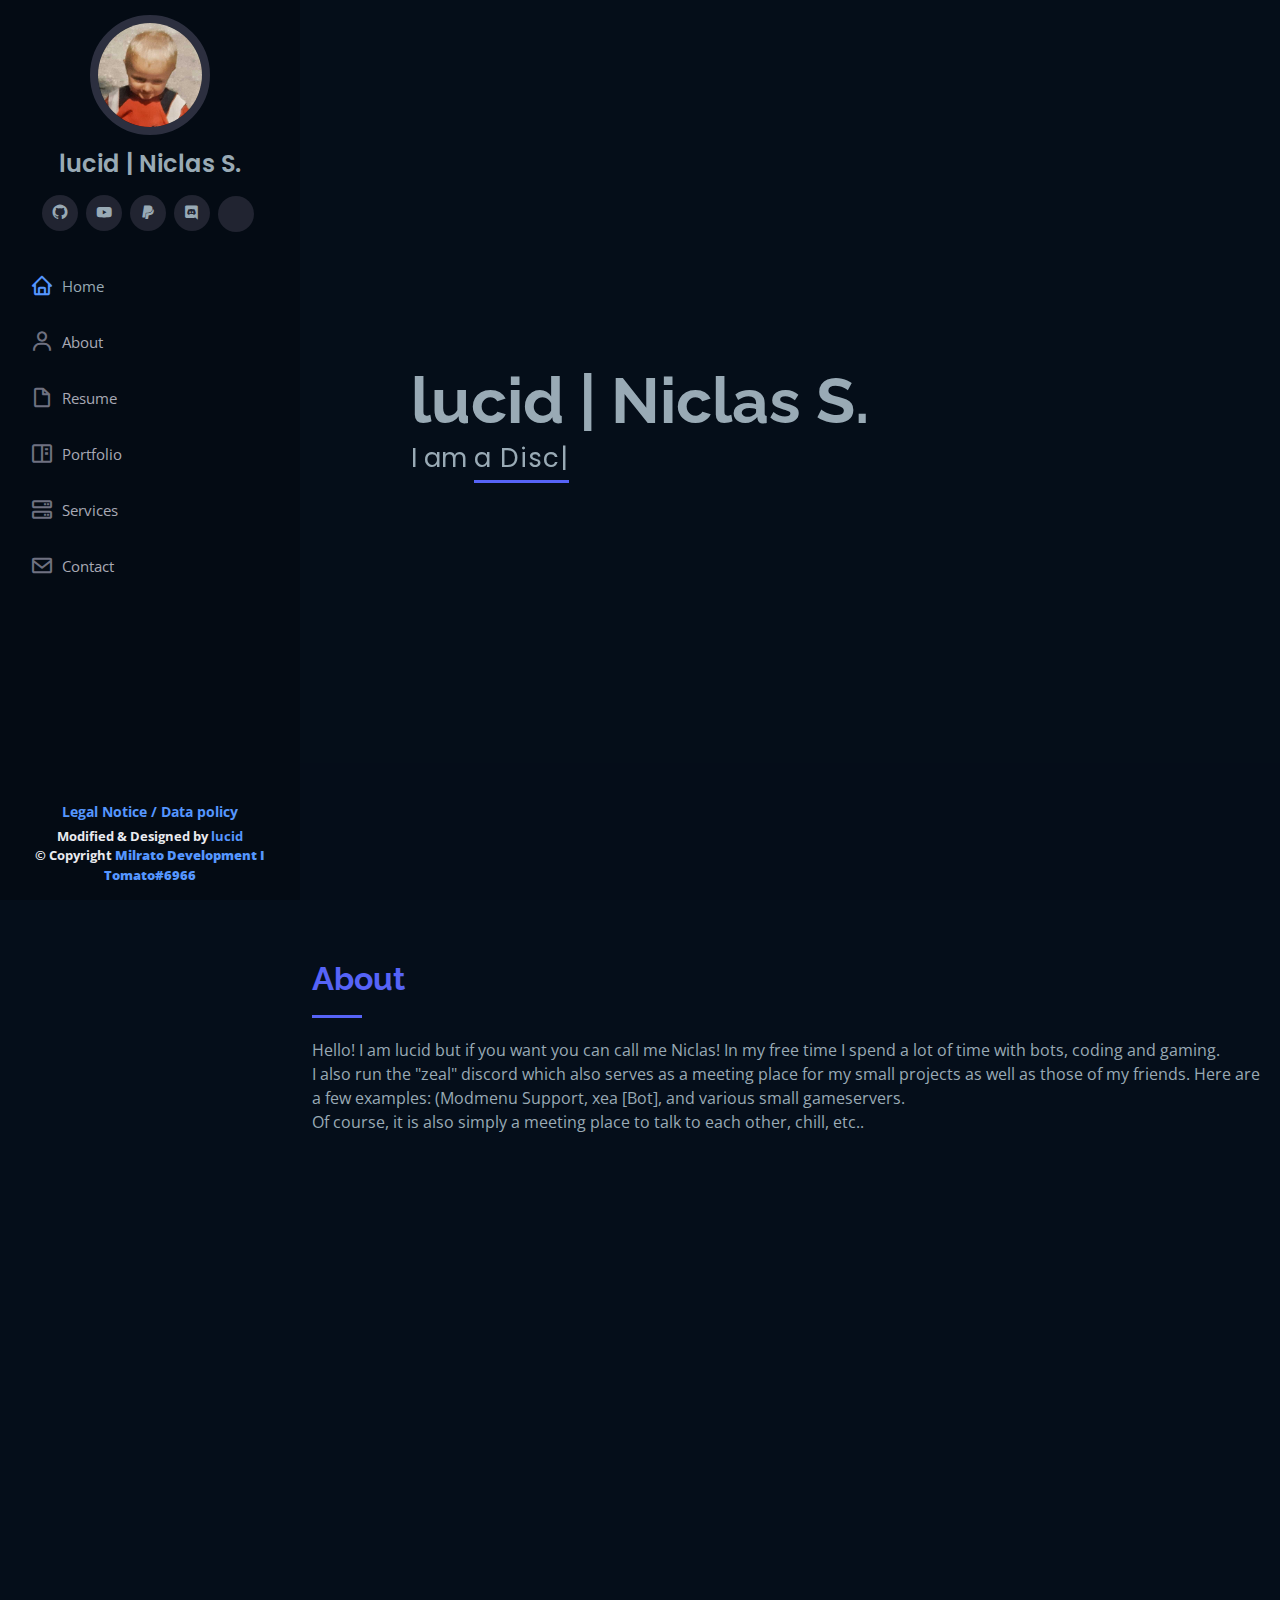
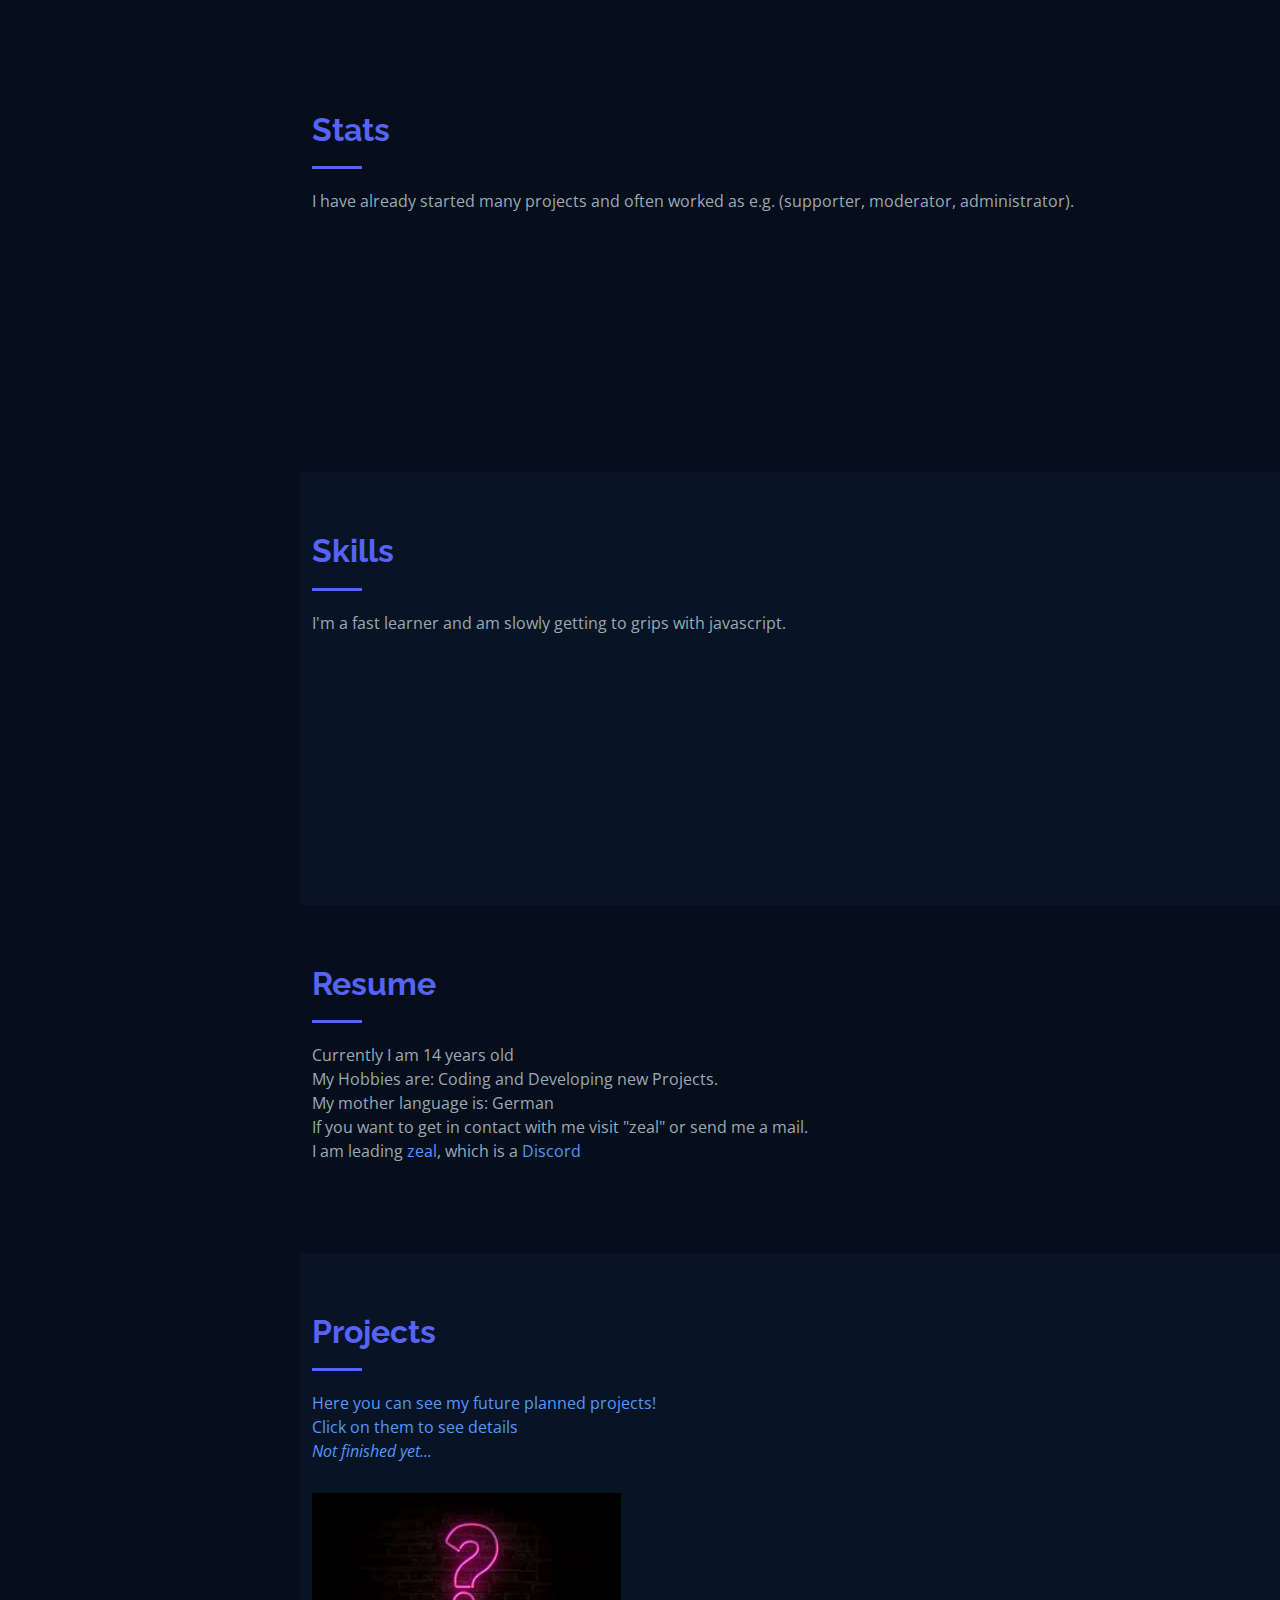
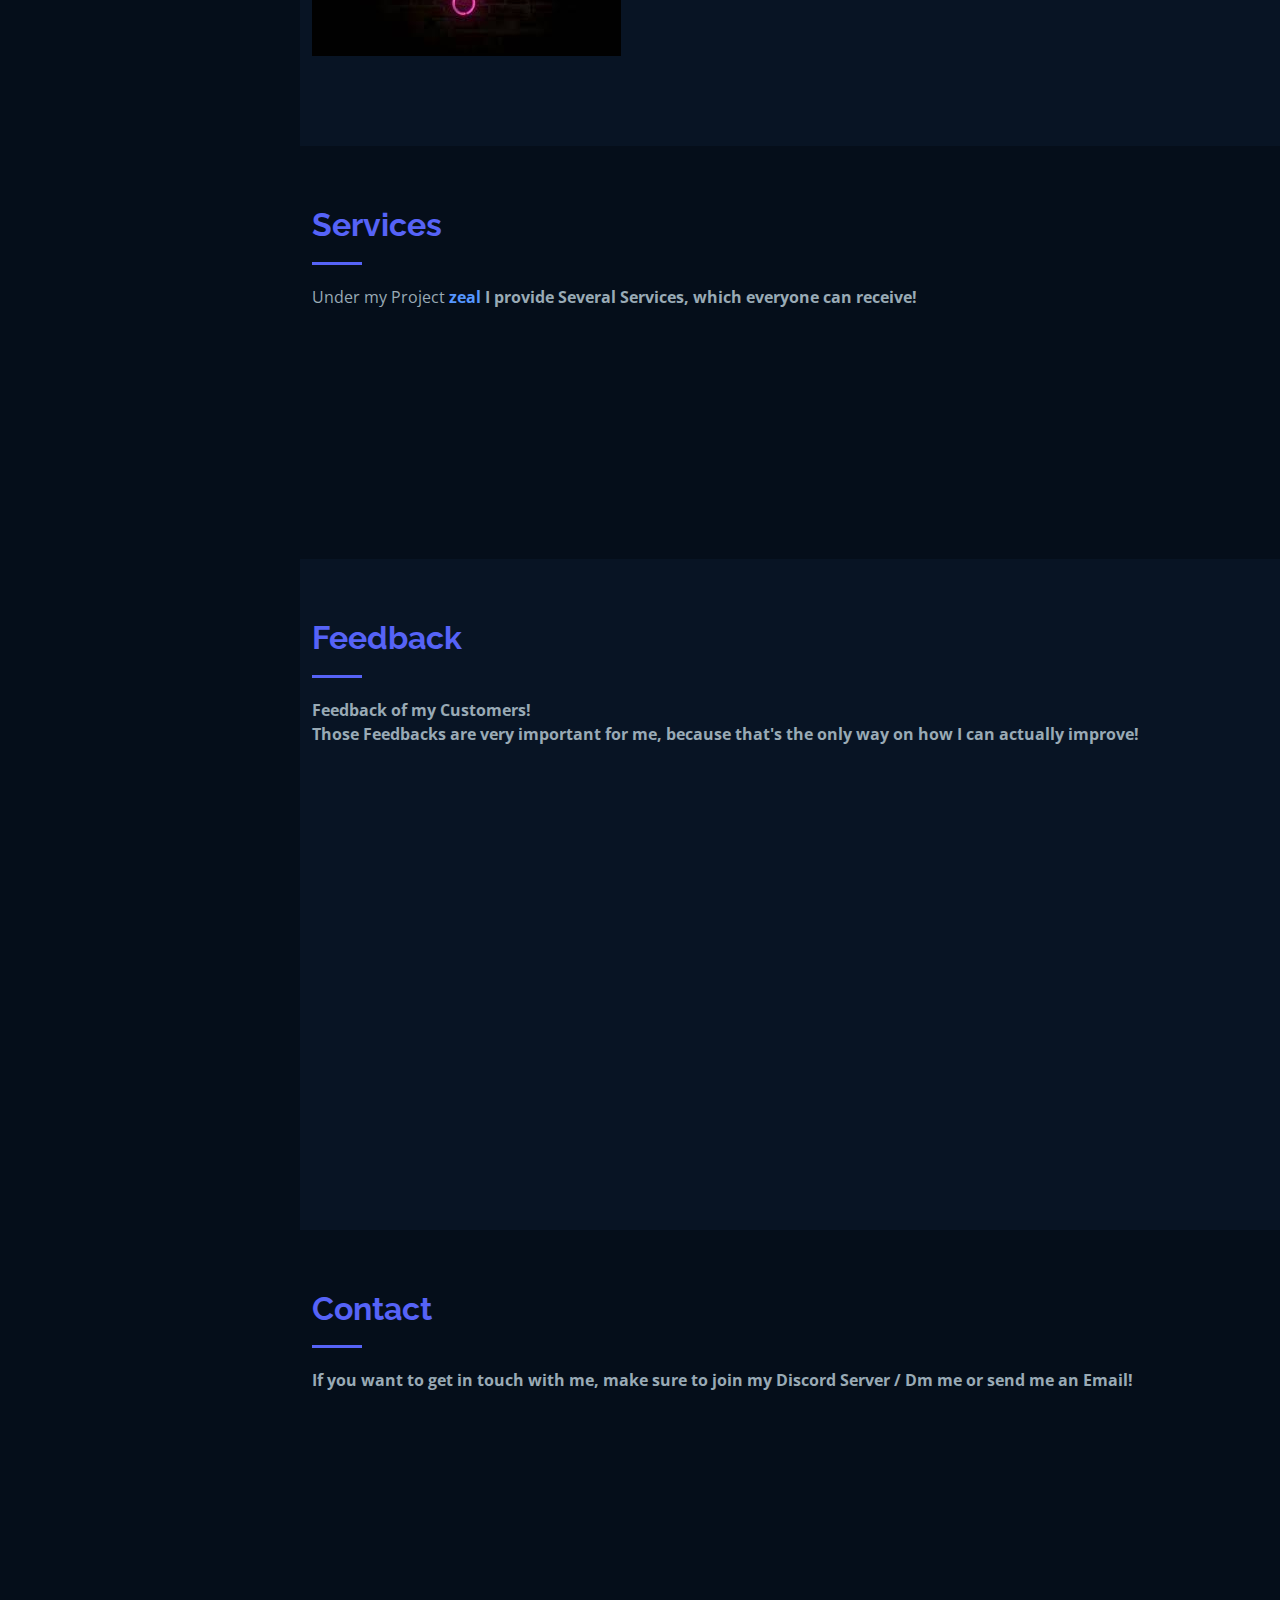
==== index.html @ c33bde33 "Update index.html" ====
<!DOCTYPE html>
<html lang="en">

<head>
  <meta charset="utf-8">
  <meta content="width=device-width, initial-scale=1.0" name="viewport">

  <title>lucid | Portfolio</title>
  <meta content="" name="description">
  <meta content="" name="keywords">

  <!-- Favicons -->
  <link href="assets/img/favicon.png" rel="icon">
  <link href="assets/img/apple-touch-icon.png" rel="apple-touch-icon">

  <!-- Google Fonts -->
  <link href="https://fonts.googleapis.com/css?family=Open+Sans:300,300i,400,400i,600,600i,700,700i|Raleway:300,300i,400,400i,500,500i,600,600i,700,700i|Poppins:300,300i,400,400i,500,500i,600,600i,700,700i" rel="stylesheet">

  <!-- Vendor CSS Files -->
  <link href="assets/vendor/aos/aos.css" rel="stylesheet">
  <link href="assets/vendor/bootstrap/css/bootstrap.min.css" rel="stylesheet">
  <link href="assets/vendor/bootstrap-icons/bootstrap-icons.css" rel="stylesheet">
  <link href="assets/vendor/boxicons/css/boxicons.min.css" rel="stylesheet">
  <link href="assets/vendor/glightbox/css/glightbox.min.css" rel="stylesheet">
  <link href="assets/vendor/swiper/swiper-bundle.min.css" rel="stylesheet">

  <!-- Template Main CSS File -->
  <link href="assets/css/style.css" rel="stylesheet">
</head>

<body>

  <!-- ======= Mobile nav toggle button ======= -->
  <i class="bi bi-list mobile-nav-toggle d-xl-none"></i>

  <!-- ======= Header ======= -->
  <header id="header">
    <div class="d-flex flex-column">

      <div class="profile">
        <img src="assets/img/profile-img.jpg" alt="" class="img-fluid rounded-circle">
        <h1 class="text-light"><a href="index.html">lucid | Niclas S.</a></h1>
        <div class="social-links mt-3 text-center">
          <a href="https://github.com/zlucid" class="github"><i class="bx bxl-github"></i></a>
          <a href="https://youtube.com/UCVyh2NwuYv066vMEFLzN4CQ" class="youtube"><i class="bx bxl-youtube"></i></a>
          <a href="paypal.me/zlxcid" class="paypal"><i class=" bx bxl-paypal"></i></a>
          <a href="https://dsc.gg/zeal" class="discord"><i class="bx bxl-discord"></i></a>
          <a href="https://zeal-dc-de" class="websites"><i class="bx bxl-globe"></i></a>
        </div>
      </div>

      <nav id="navbar" class="nav-menu navbar">
        <ul>
          <li><a href="index.html#hero" class="nav-link scrollto active"><i class="bx bx-home"></i> <span>Home</span></a></li>
          <li><a href="index.html#about" class="nav-link scrollto"><i class="bx bx-user"></i> <span>About</span></a></li>
          <li><a href="index.html#resume" class="nav-link scrollto"><i class="bx bx-file-blank"></i> <span>Resume</span></a></li>
          <li><a href="index.html#portfolio" class="nav-link scrollto"><i class="bx bx-book-content"></i> <span>Portfolio</span></a></li>
          <li><a href="index.html#services" class="nav-link scrollto"><i class="bx bx-server"></i> <span>Services</span></a></li>
          <li><a href="index.html#contact" class="nav-link scrollto"><i class="bx bx-envelope"></i> <span>Contact</span></a></li>
        </ul>
      </nav><!-- .nav-menu -->
    </div>
  </header><!-- End Header -->

  <!-- ======= Hero Section ======= -->
  <section id="hero" class="d-flex flex-column justify-content-center align-items-center">
    <div class="hero-container" data-aos="fade-in">
      <h1>lucid | Niclas S.</h1>
      <p>I am <span class="typed" data-typed-items="a Discord Bot Developer, a Youtuber, a Web-Developer, a Gamer, a helpful Supporter"></span></p>
    </div>
  </section><!-- End Hero -->

  <main id="main">

    <!-- ======= About Section ======= -->
    <section id="about" class="about">
      <div class="container">

        <div class="section-title">
          <h2>About</h2>
          <p>Hello! I am lucid but if you want you can call me Niclas! In my free time I spend a lot of time with bots, coding and gaming. </p>
          <p>I also run the "zeal" discord which also serves as a meeting place for my small projects as well as those of my friends. Here are a few examples: (Modmenu Support, xea [Bot], and various small gameservers. </p>
        <p>Of course, it is also simply a meeting place to talk to each other, chill, etc.. </p>
          <p><br /></p>
        </div>

        <div class="row">
          <div class="col-lg-4" data-aos="fade-right">
            <img src="assets/img/profile-img.jpg" class="img-fluid" alt="">
          </div>
          <div class="col-lg-8 pt-4 pt-lg-0 content" data-aos="fade-left">
            <h3>Discord Bot Developer &amp; Web Developer.</h3>
            <p class="fst-italic">
              I started coding Discord Bots back in 2020 with Java, since 2021 I am using Javascript via nodejs and I love it! 
            </p>
            <div class="row">
              <div class="col-lg-6">
                <ul>
                  <li><i class="bx bxl-chevron-right"></i> <strong>Birthday:</strong> <span>21 February 2007</span></li>
                  <li><i class="bx bxl-chevron-right"></i> <strong>Website:</strong> <span><a href="https://zeal-dc.de">Soon...</a></span></li>
                  <li><i class="bx bxl-chevron-right"></i> <strong>City:</strong> <span>near Erfurt, Germany</span></li>
                </ul>
              </div>
              <div class="col-lg-6">
                <ul>
                  <li><i class="bx bxl-chevron-right"></i> <strong>Age:</strong> <span>14</span></li>
                  <li><i class="bx bxl-chevron-right"></i> <strong>Degree:</strong> <span>I am about to graduate from high school </span></li>
                  <li><i class="bx bxl-chevron-right"></i> <strong>Email:</strong> <span><a href="mailto:zeal.dc@aol.com">spechtniclas07@gmail.com</a></span></li>
                </ul>
              </div>
            </div>
            <h3>My work & projects I am involved in</h3>
            <p class="fst-italic">
              <la>
                <li><a href="https://dsc.gg/zeal">zeal (My Project)</a></li> 
                <li><a href="https://discord.gg/7FVdrmePRw">CZZ_ Coding</a></li>
                <li><a href="http://zeal.gq">zeal-mods (My Project)</a></li> 
                <li>soon much more ... </li> 
              </la>
            </p>
          </div>
        </div>

      </div>
    </section><!-- End About Section -->

    <!-- ======= Facts Section ======= -->
    <section id="facts" class="facts">
      <div class="container">

        <div class="section-title">
          <h2>Stats</h2>
          <p>I have already started many projects and often worked as e.g. (supporter, moderator, administrator).</p>
        </div>

        <div class="row no-gutters">

          <div class="col-lg-3 col-md-6 d-md-flex align-items-md-stretch" data-aos="fade-up">
            <div class="count-box">
              <i class="bi bi-emoji-smile"></i>
              <span data-purecounter-start="0" data-purecounter-end="350" data-purecounter-duration="1" class="purecounter"></span>
              <p><strong>Happy Clients</strong> of from my and other projects</p>
            </div>
          </div>

          <div class="col-lg-3 col-md-6 d-md-flex align-items-md-stretch" data-aos="fade-up" data-aos-delay="100">
            <div class="count-box">
              <i class="bi bi-journal-richtext"></i>
              <span data-purecounter-start="0" data-purecounter-end="25" data-purecounter-duration="1" class="purecounter"></span>
              <p><strong>Projects</strong> which I have started or helped with</p>
            </div>
          </div>

          <div class="col-lg-3 col-md-6 d-md-flex align-items-md-stretch" data-aos="fade-up" data-aos-delay="200">
            <div class="count-box">
              <i class="bi bi-headset"></i>
              <span data-purecounter-start="0" data-purecounter-end="750" data-purecounter-duration="1" class="purecounter"></span>
              <p><strong>Hours Of Support</strong> on Discord</p>
            </div>
          </div>

          <div class="col-lg-3 col-md-6 d-md-flex align-items-md-stretch" data-aos="fade-up" data-aos-delay="300">
            <div class="count-box">
              <i class="bi bi-sd-card"></i>
              <span data-purecounter-start="0" data-purecounter-end="1032" data-purecounter-duration="1" class="purecounter"></span>
              <p><strong>GB of File</strong>storage used for my Projects</p>
            </div>
          </div>

        </div>

      </div>
    </section><!-- End Facts Section -->

    <!-- ======= Skills Section ======= -->
    <section id="skills" class="skills section-bg">
      <div class="container">

        <div class="section-title">
          <h2>Skills</h2>
          <p>I'm a fast learner and am slowly getting to grips with javascript.</p>
        </div>

        <div class="row skills-content">

          <div class="col-lg-6" data-aos="fade-up">

            <div class="progress">
              <span class="skill">Javascript (Nodejs) <i class="val">20%</i></span>
              <div class="progress-bar-wrap">
                <div class="progress-bar" role="progressbar" aria-valuenow="20" aria-valuemin="0" aria-valuemax="100"></div>
              </div>
            </div>

            <div class="progress">
              <span class="skill">HTML <i class="val">10%</i></span>
              <div class="progress-bar-wrap">
                <div class="progress-bar" role="progressbar" aria-valuenow="10" aria-valuemin="0" aria-valuemax="100"></div>
              </div>
            </div>

            <div class="progress">
              <span class="skill">CSS <i class="val">0%</i></span>
              <div class="progress-bar-wrap">
                <div class="progress-bar" role="progressbar" aria-valuenow="0" aria-valuemin="0" aria-valuemax="100"></div>
              </div>
            </div>

          </div>

          <div class="col-lg-6" data-aos="fade-up" data-aos-delay="100">

            <div class="progress">
              <span class="skill">Working with APIs <i class="val">5%</i></span>
              <div class="progress-bar-wrap">
                <div class="progress-bar" role="progressbar" aria-valuenow="5" aria-valuemin="0" aria-valuemax="100"></div>
              </div>
            </div>

            <div class="progress">
              <span class="skill">Explanations <i class="val">90%</i></span>
              <div class="progress-bar-wrap">
                <div class="progress-bar" role="progressbar" aria-valuenow="90" aria-valuemin="0" aria-valuemax="100"></div>
              </div>
            </div>

            <div class="progress">
              <span class="skill">Gimp <i class="val">30%</i></span>
              <div class="progress-bar-wrap">
                <div class="progress-bar" role="progressbar" aria-valuenow="30" aria-valuemin="0" aria-valuemax="100"></div>
              </div>
            </div>

          </div>

        </div>

      </div>
    </section><!-- End Skills Section -->

    <!-- ======= Resume Section ======= -->
    <section id="resume" class="resume">
      <div class="container">

        <div class="section-title">
          <h2>Resume</h2>
          <p>Currently I am 14 years old</p>
          <p>My Hobbies are: Coding and Developing new Projects.</p>
          <p>My mother language is: German</p>
          <p>If you want to get in contact with me visit "zeal" or send me a mail.</p>
          <p>I am leading <a href="https://zeal-dc.de" target="_blank">zeal</a>, which is a <a href="https://dsc.gg/zeal" target="_blank">Discord</p>
        </div>

       
    </section><!-- End Resume Section -->

    <!-- ======= Portfolio Section ======= -->
    <section id="portfolio" class="portfolio section-bg">
      <div class="container">

        <div class="section-title">
          <h2>Projects</h2>
          <p>Here you can see my future planned projects!</p>
          <p>Click on them to see details</p>
          <p><i>Not finished yet...</i></p>
        </div>

          <div class="col-lg-4 col-md-6 portfolio-item filter-others">
            <div class="portfolio-wrap">
              <img src="assets/img/portfolio/portfolio-3.jpg" class="img-fluid" alt="">
              <div class="portfolio-links">
                <a href="assets/img/portfolio/portfolio-3.jpg" data-gallery="portfolioGallery" class="portfolio-lightbox" title="Others 1: <a href='https:dsc.gg/zeal' target='_blank'>Free Bothosting</a><br />My own Free Bothosting" description="Something else"><i class="bx bx-plus"></i></a>
                <a href="projects/portfolio-details.html" title="More Details"><i class="bx bx-link"></i></a>
              </div>
            </div>
          </div>

      </div>
    </section><!-- End Portfolio Section -->

    <!-- ======= Services Section ======= -->
    <section id="services" class="services">
      <div class="container">

        <div class="section-title">
          <h2>Services</h2>
          <p>Under my Project <strong><a href="https://milrato.dev">zeal</a> I provide Several Services, which everyone can receive!</p>
        </div>

        <div class="row">
          <div class="col-lg-4 col-md-6 icon-box" data-aos="fade-up">
            <div class="icon"><i class="bx bxl-bookmark-check"></i></div>
            <h4 class="title"><a href="https://dsc.gg/zeal" target="_blank">Free Discordbot Hosting</a></h4>
            <p class="description">Soon you can host your own bots for free with me! More information will follow soon.</p>
          </div>
          </p>
          </div>
        </div>
      </div>
    </section><!-- End Services Section -->

    <!-- ======= Testimonials Section ======= -->
    <section id="testimonials" class="testimonials section-bg">
      <div class="container">

        <div class="section-title">
          <h2>Feedback</h2>
          <p>Feedback of my Customers!<br >Those Feedbacks are very important for me, because that's the only way on how I can actually improve!</p>
        </div>

        <div class="testimonials-slider swiper" data-aos="fade-up" data-aos-delay="100">
          <div class="swiper-wrapper">

            <div class="swiper-slide">
              <div class="testimonial-item" data-aos="fade-up">
                <p>
                  <i class="bx bxs-quote-alt-left quote-icon-left"></i>
                  He has helped me with various things before. Thanks again!
                  <i class="bx bxs-quote-alt-right quote-icon-right"></i>
                </p>
                <img src="assets/img/testimonials/testimonials-1.jpg" class="testimonial-img" alt="">
                <h3>R4ZZZR</h3>
                <h4>Partner</h4>
              </div>
            </div><!-- End testimonial item -->

            <div class="swiper-slide">
              <div class="testimonial-item" data-aos="fade-up" data-aos-delay="100">
                <p>
                  <i class="bx bxs-quote-alt-left quote-icon-left"></i>
                  10/10 only recommend
                  <i class="bx bxs-quote-alt-right quote-icon-right"></i>
                </p>
                <img src="assets/img/testimonials/testimonials-2.jpg" class="testimonial-img" alt="">
                <h3>Leeyy</h3>
                <h4>Client</h4>
              </div>
            </div><!-- End testimonial item -->

            <div class="swiper-slide">
              <div class="testimonial-item" data-aos="fade-up" data-aos-delay="100">
                <p>
                  <i class="bx bxs-quote-alt-left quote-icon-left"></i>
                  Really nice guy, who has no problem to support for a longer time!
                  <i class="bx bxs-quote-alt-right quote-icon-right"></i>
                </p>
                <img src="assets/img/testimonials/testimonials-3.jpg" class="testimonial-img" alt="">
                <h3>Ree</h3>
                <h4>Client</h4>
              </div>
            </div><!-- End testimonial item -->

            <div class="swiper-slide">
              <div class="testimonial-item" data-aos="fade-up" data-aos-delay="100">
                <p>
                  <i class="bx bxs-quote-alt-left quote-icon-left"></i>
                  lucid had already helped me with several things, he was always nice, helpful and factual. I can only recommend him!
                  <i class="bx bxs-quote-alt-right quote-icon-right"></i>
                </p>
                <img src="assets/img/testimonials/testimonials-4.jpg" class="testimonial-img" alt="">
                <h3>Brachiork I ブラキーク</h3>
                <h4>Moderator and old Friend</h4>
              </div>
            </div><!-- End testimonial item -->
          </div>
          <div class="swiper-pagination"></div>
        </div>

      </div>
    </section><!-- End Testimonials Section -->

    <!-- ======= Contact Section ======= -->
    <section id="contact" class="contact">
      <div class="container">

        <div class="section-title">
          <h2>Contact</h2>
          <p>If you want to get in touch with me, make sure to join my Discord Server / Dm me or send me an Email!</p>
        </div>

        <div class="row" data-aos="fade-in">

          <div class="col-lg-5 d-flex align-items-stretch">
            <div class="info">
              <div class="email">
                <i class="bxl-globe "></i>
                <h4>Discord-Tag:</h4>
                <p style="font-size: 24px;">
                    <kbd>トール#0002</kbd>
                </p> 
              </div>

              <div class="email">
                <i class="bx-envelope"></i>
                <h4>Email:</h4>
                <p style="font-size: 24px;">
                    <kbd>zeal.dc@aol.com</kbd>
                </p> 
              </div>

              <div class="phone">
                <i class="bxl bxl-discord"></i>
                <h4>Discord-Server:</h4>
                <p><a href="https://dsc.gg/zeal" target="_blank" class="btn btn-primary">Join Server</a></p>
              </div>
              <iframe src="https://discord.com/widget?id=729080779002609744&theme=dark" width="350" height="500" allowtransparency="true" frameborder="0" sandbox="allow-popups allow-popups-to-escape-sandbox allow-same-origin allow-scripts"></iframe>
            </iframe>
            </div>

          </div>

      </div>
    </section><!-- End Contact Section -->

  </main><!-- End #main -->

  <!-- ======= Footer ======= -->
  <footer id="footer">
    <div class="container">
      <div class="copyright">
        <a href="https://zeal-dc.de" target="_blank">Legal Notice / Data policy</a>
      </div>
      <div class="credits">
        Modified & Designed by <a href="index.html">lucid</a><br />&copy; Copyright <strong><span><a href="https://discord.gg/milrato">Milrato Development I Tomato#6966</a></span>
      </div>
    </div>
  </footer><!-- End  Footer -->

  <a href="index.html#" class="back-to-top d-flex align-items-center justify-content-center"><i class="bi bi-arrow-up-short"></i></a>

  <!-- Vendor JS Files -->
  <script src="assets/vendor/purecounter/purecounter.js"></script>
  <script src="assets/vendor/aos/aos.js"></script>
  <script src="assets/vendor/bootstrap/js/bootstrap.bundle.min.js"></script>
  <script src="assets/vendor/glightbox/js/glightbox.min.js"></script>
  <script src="assets/vendor/isotope-layout/isotope.pkgd.min.js"></script>
  <script src="assets/vendor/swiper/swiper-bundle.min.js"></script>
  <script src="assets/vendor/typed.js/typed.min.js"></script>
  <script src="assets/vendor/waypoints/noframework.waypoints.js"></script>
  <script src="assets/vendor/php-email-form/validate.js"></script>

  <!-- Template Main JS File -->
  <script src="assets/js/main.js"></script>
  <script>
    function myFunction() {
      var copyText = "lucid"
      navigator.clipboard.writeText(copyText);
      
      var tooltip = document.getElementById("myTooltip");
      tooltip.innerHTML = "Copied: " + copyText;
    }

    function outFunc() {
      var tooltip = document.getElementById("myTooltip");
      tooltip.innerHTML = "Copy to clipboard";
    }
  </script>
</body>

</html>
---- assets/css/style.css ----
/**
* Template Name: iPortfolio - v3.7.0
* Template URL: https://bootstrapmade.com/iportfolio-bootstrap-portfolio-websites-template/
* Author: BootstrapMade.com
* License: https://bootstrapmade.com/license/
*/

/*--------------------------------------------------------------
# General
--------------------------------------------------------------*/
body {
  font-family: "Open Sans", sans-serif;
  color: #99AAB5;
  background-color: #050e1a;
}

a {
  color: #5596ff;
  text-decoration: none;
}

a:hover {
  color: #37b3ed;
  text-decoration: none;
}

h1, h2, h3, h4, h5, h6 {
  font-family: "Raleway", sans-serif;
}

/*--------------------------------------------------------------
# Back to top button
--------------------------------------------------------------*/
.back-to-top {
  position: fixed;
  visibility: hidden;
  opacity: 0;
  right: 15px;
  bottom: 15px;
  z-index: 996;
  background: #5663F7;
  width: 40px;
  height: 40px;
  border-radius: 50px;
  transition: all 0.4s;
}
.back-to-top i {
  font-size: 28px;
  color: #99AAB5;
  line-height: 0;
}
.back-to-top:hover {
  background: #2eafec;
  color: #99AAB5;
}
.back-to-top.active {
  visibility: visible;
  opacity: 1;
}

/*--------------------------------------------------------------
# Header
--------------------------------------------------------------*/
#header {
  position: fixed;
  top: 0;
  left: 0;
  bottom: 0;
  width: 300px;
  transition: all ease-in-out 0.5s;
  z-index: 9997;
  transition: all 0.5s;
  padding: 0 15px;
  background: #040b14;
  overflow-y: auto;
}
#header .profile img {
  margin: 15px auto;
  display: block;
  width: 120px;
  border: 8px solid #2c2f3f;
}
#header .profile h1 {
  font-size: 24px;
  margin: 0;
  padding: 0;
  font-weight: 600;
  -moz-text-align-last: center;
  text-align-last: center;
  font-family: "Poppins", sans-serif;
}
#header .profile h1 a, #header .profile h1 a:hover {
  color: #99AAB5;
  text-decoration: none;
}
#header .profile .social-links a {
  font-size: 18px;
  display: inline-block;
  background: #212431;
  color: #99AAB5;
  line-height: 1;
  padding: 8px 0;
  margin-right: 4px;
  border-radius: 50%;
  text-align: center;
  width: 36px;
  height: 36px;
  transition: 0.3s;
}
#header .profile .social-links a:hover {
  background: #5663F7;
  color: #99AAB5;
  text-decoration: none;
}

#main {
  margin-left: 300px;
}

@media (max-width: 1199px) {
  #header {
    left: -300px;
  }

  #main {
    margin-left: 0;
  }
}
/*--------------------------------------------------------------
# Navigation Menu
--------------------------------------------------------------*/
/* Desktop Navigation */
.nav-menu {
  padding: 30px 0 0 0;
}
.nav-menu * {
  margin: 0;
  padding: 0;
  list-style: none;
}
.nav-menu > ul > li {
  position: relative;
  white-space: nowrap;
}
.nav-menu a, .nav-menu a:focus {
  display: flex;
  align-items: center;
  color: #a8a9b4;
  padding: 12px 15px;
  margin-bottom: 8px;
  transition: 0.3s;
  font-size: 15px;
}
.nav-menu a i, .nav-menu a:focus i {
  font-size: 24px;
  padding-right: 8px;
  color: #6f7180;
}
.nav-menu a:hover, .nav-menu .active, .nav-menu .active:focus, .nav-menu li:hover > a {
  text-decoration: none;
  color: #99AAB5;
}
.nav-menu a:hover i, .nav-menu .active i, .nav-menu .active:focus i, .nav-menu li:hover > a i {
  color: #5596ff;
}

/* Mobile Navigation */
.mobile-nav-toggle {
  position: fixed;
  right: 15px;
  top: 15px;
  z-index: 9998;
  border: 0;
  font-size: 24px;
  transition: all 0.4s;
  outline: none !important;
  background-color: #5663F7;
  color: #99AAB5;
  width: 40px;
  height: 40px;
  display: inline-flex;
  align-items: center;
  justify-content: center;
  line-height: 0;
  border-radius: 50px;
  cursor: pointer;
}

.mobile-nav-active {
  overflow: hidden;
}
.mobile-nav-active #header {
  left: 0;
}

/*--------------------------------------------------------------
# Hero Section
--------------------------------------------------------------*/
#hero {
  width: 100%;
  height: 100vh;
  background: url("../img/hero-bg.png") top center;
  background-size: cover;
}
#hero:before {
  content: "";
  background: rgba(5, 13, 24, 0.3);
  position: absolute;
  bottom: 0;
  top: 0;
  left: 0;
  right: 0;
  z-index: 1;
}
#hero .hero-container {
  position: relative;
  z-index: 2;
  min-width: 300px;
}
#hero h1 {
  margin: 0 0 10px 0;
  font-size: 64px;
  font-weight: 700;
  line-height: 56px;
  color: #99AAB5;
}
#hero p {
  color: #99AAB5;
  margin-bottom: 50px;
  font-size: 26px;
  font-family: "Poppins", sans-serif;
}
#hero p span {
  color: #99AAB5;
  padding-bottom: 4px;
  letter-spacing: 1px;
  border-bottom: 3px solid #5663F7;
}
@media (min-width: 1024px) {
  #hero {
    background-attachment: fixed;
  }
}
@media (max-width: 768px) {
  #hero h1 {
    font-size: 28px;
    line-height: 36px;
  }
  #hero h2 {
    font-size: 18px;
    line-height: 24px;
    margin-bottom: 30px;
  }
}

/*--------------------------------------------------------------
# Sections General
--------------------------------------------------------------*/
section {
  padding: 60px 0;
  overflow: hidden;
}

.section-bg {
  background: #081424;
}

.section-title {
  padding-bottom: 30px;
}
.section-title h2 {
  font-size: 32px;
  font-weight: bold;
  margin-bottom: 20px;
  padding-bottom: 20px;
  position: relative;
  color: #5663F7;
}
.section-title h2::after {
  content: "";
  position: absolute;
  display: block;
  width: 50px;
  height: 3px;
  background: #5663F7;
  bottom: 0;
  left: 0;
}
.section-title p {
  margin-bottom: 0;
}

/*--------------------------------------------------------------
# About
--------------------------------------------------------------*/
.about .content h3 {
  font-weight: 700;
  font-size: 26px;
  color: #5663F7;
}
.about .content ul {
  list-style: none;
  padding: 0;
}
.about .content ul li {
  margin-bottom: 20px;
  display: flex;
  align-items: center;
}
.about .content ul strong {
  margin-right: 10px;
}
.about .content ul i {
  font-size: 16px;
  margin-right: 5px;
  color: #5663F7;
  line-height: 0;
}
.about .content p:last-child {
  margin-bottom: 0;
}

/*--------------------------------------------------------------
# Facts
--------------------------------------------------------------*/
.facts {
  padding-bottom: 30px;
}
.facts .count-box {
  padding: 30px;
  width: 100%;
}
.facts .count-box i {
  display: block;
  font-size: 44px;
  color: #5663F7;
  float: left;
  line-height: 0;
}
.facts .count-box span {
  font-size: 48px;
  line-height: 40px;
  display: block;
  font-weight: 700;
  color: #5663F7;
  margin-left: 60px;
}
.facts .count-box p {
  padding: 15px 0 0 0;
  margin: 0 0 0 60px;
  font-family: "Raleway", sans-serif;
  font-size: 14px;
  color: #5663F7;
}
.facts .count-box a {
  font-weight: 600;
  display: block;
  margin-top: 20px;
  color: #5596ff;
  font-size: 15px;
  font-family: "Poppins", sans-serif;
  transition: ease-in-out 0.3s;
}
.facts .count-box a:hover {
  color: #5663F7;
}

/*--------------------------------------------------------------
# Akills
--------------------------------------------------------------*/
.skills .progress {
  height: 60px;
  display: block;
  background: none;
  border-radius: 0;
}
.skills .progress .skill {
  padding: 0;
  margin: 0 0 6px 0;
  text-transform: uppercase;
  display: block;
  font-weight: 600;
  font-family: "Poppins", sans-serif;
  color: #5663F7;
}
.skills .progress .skill .val {
  float: right;
  font-style: normal;
}
.skills .progress-bar-wrap {
  background: #11143b;
  height: 10px;
}
.skills .progress-bar {
  width: 1px;
  height: 10px;
  transition: 0.9s;
  background-color: #5663F7;
}

/*--------------------------------------------------------------
# Resume
--------------------------------------------------------------*/
.resume .resume-title {
  font-size: 26px;
  font-weight: 700;
  margin-top: 20px;
  margin-bottom: 20px;
  color: #949dff;
}
.resume .resume-item {
  padding: 0 0 20px 20px;
  margin-top: -2px;
  border-left: 2px solid #5663F7;
  position: relative;
}
.resume .resume-item h4 {
  line-height: 18px;
  font-size: 18px;
  font-weight: 600;
  text-transform: uppercase;
  font-family: "Poppins", sans-serif;
  color: #5663F7;
  margin-bottom: 10px;
}
.resume .resume-item h5 {
  font-size: 16px;
  background: #101011;
  padding: 5px 15px;
  display: inline-block;
  font-weight: 600;
  margin-bottom: 10px;
}
.resume .resume-item ul {
  padding-left: 20px;
}
.resume .resume-item ul li {
  padding-bottom: 10px;
}
.resume .resume-item:last-child {
  padding-bottom: 0;
}
.resume .resume-item::before {
  content: "";
  position: absolute;
  width: 16px;
  height: 16px;
  border-radius: 50px;
  left: -9px;
  top: 0;
  background: #2C2F33;
  border: 2px solid #5663F7;
}

/*--------------------------------------------------------------
# Portfolio
--------------------------------------------------------------*/
.portfolio .portfolio-item {
  margin-bottom: 30px;
}
.portfolio #portfolio-flters {
  padding: 0;
  margin: 0 auto 35px auto;
  list-style: none;
  text-align: center;
  background: #2C2F33;
  border-radius: 50px;
  padding: 2px 15px;
}
.portfolio #portfolio-flters li {
  cursor: pointer;
  display: inline-block;
  padding: 10px 15px 8px 15px;
  font-size: 14px;
  font-weight: 600;
  line-height: 1;
  text-transform: uppercase;
  color: #4f5358;
  margin-bottom: 5px;
  transition: all 0.3s ease-in-out;
}
.portfolio #portfolio-flters li:hover, .portfolio #portfolio-flters li.filter-active {
  color: #5663F7;
}
.portfolio #portfolio-flters li:last-child {
  margin-right: 0;
}
.portfolio .portfolio-wrap {
  transition: 0.3s;
  position: relative;
  overflow: hidden;
  z-index: 1;
}
.portfolio .portfolio-wrap::before {
  content: "";
  background: rgba(35, 35, 37, 0.5);
  position: absolute;
  left: 0;
  right: 0;
  top: 0;
  bottom: 0;
  transition: all ease-in-out 0.3s;
  z-index: 2;
  opacity: 0;
}
.portfolio .portfolio-wrap .portfolio-links {
  opacity: 1;
  left: 0;
  right: 0;
  bottom: -60px;
  z-index: 3;
  position: absolute;
  transition: all ease-in-out 0.3s;
  display: flex;
  justify-content: center;
}
.portfolio .portfolio-wrap .portfolio-links a {
  color: #99AAB5;
  font-size: 28px;
  text-align: center;
  background: rgba(20, 157, 221, 0.75);
  transition: 0.3s;
  width: 50%;
}
.portfolio .portfolio-wrap .portfolio-links a:hover {
  background: rgba(20, 157, 221, 0.95);
}
.portfolio .portfolio-wrap .portfolio-links a + a {
  border-left: 1px solid #37b3ed;
}
.portfolio .portfolio-wrap:hover::before {
  top: 0;
  left: 0;
  right: 0;
  bottom: 0;
  opacity: 1;
}
.portfolio .portfolio-wrap:hover .portfolio-links {
  opacity: 1;
  bottom: 0;
}

/*--------------------------------------------------------------
# Portfolio Details
--------------------------------------------------------------*/
.portfolio-details {
  padding-top: 40px;
}
.portfolio-details .portfolio-details-slider img {
  width: 100%;
}
.portfolio-details .portfolio-details-slider .swiper-pagination {
  margin-top: 20px;
  position: relative;
}
.portfolio-details .portfolio-details-slider .swiper-pagination .swiper-pagination-bullet {
  width: 12px;
  height: 12px;
  background-color: #050e1a;
  opacity: 1;
  border: 1px solid #5663F7;
}
.portfolio-details .portfolio-details-slider .swiper-pagination .swiper-pagination-bullet-active {
  background-color: #5663F7;
}
.portfolio-details .portfolio-info {
  padding: 30px;
  box-shadow: 0px 0 30px rgba(5, 13, 24, 0.08);
}
.portfolio-details .portfolio-info h3 {
  font-size: 22px;
  font-weight: 700;
  margin-bottom: 20px;
  padding-bottom: 20px;
  border-bottom: 1px solid #eee;
}
.portfolio-details .portfolio-info ul {
  list-style: none;
  padding: 0;
  font-size: 15px;
}
.portfolio-details .portfolio-info ul li + li {
  margin-top: 10px;
}
.portfolio-details .portfolio-description {
  padding-top: 30px;
}
.portfolio-details .portfolio-description h2 {
  font-size: 26px;
  font-weight: 700;
  margin-bottom: 20px;
}
.portfolio-details .portfolio-description p {
  padding: 0;
}

/*--------------------------------------------------------------
# Services
--------------------------------------------------------------*/
.services .icon-box {
  margin-bottom: 20px;
}
.services .icon {
  float: left;
  display: flex;
  align-items: center;
  justify-content: center;
  width: 54px;
  height: 54px;
  background: #5663F7;
  border-radius: 50%;
  transition: 0.5s;
  border: 1px solid #5663F7;
}
.services .icon i {
  color: #99AAB5;
  font-size: 24px;
  line-height: 0;
}
.services .icon-box:hover .icon {
  background: #050e1a;
}




input[type=text] {
  color: white!important;
  background-color: #0d1e35!important;
  border-radius: 5px!important;
  transition: 0.3s ease all;
}
input[type=text]:focus {
  color: white!important;
  background-color: #0d1e35!important;
  border: 3px solid #5663F7!important;
  border-radius: 10px!important;
}

input[type=email] {
  color: white!important;
  background-color: #0d1e35!important;
  border-radius: 5px!important;
  transition: 0.3s ease all;
}
input[type=email]:focus {
  color: white!important;
  background-color: #0d1e35!important;
  border: 3px solid #5663F7!important;
  border-radius: 10px!important;
}

textarea {
  border-radius: 5px!important;
  color: white!important;
  background-color: #0d1e35!important;
  transition: 0.3s ease all;
}
textarea:focus {
  border: 3px solid #5663F7!important;
  border-radius: 10px!important;
  color: white!important;
  background-color: #0d1e35!important;
}



.services .icon-box:hover .icon i {
  color: #5663F7;
}
.services .title {
  margin-left: 80px;
  font-weight: 700;
  margin-bottom: 15px;
  font-size: 18px;
}
.services .title a {
  color: #5663F7;
}
.services .title a:hover {
  color: #5694f7;
}
.services .description {
  margin-left: 80px;
  line-height: 24px;
  font-size: 14px;
}

/*--------------------------------------------------------------
# Testimonials
--------------------------------------------------------------*/
.testimonials .testimonials-carousel, .testimonials .testimonials-slider {
  overflow: hidden;
}
.testimonials .testimonial-item {
  box-sizing: content-box;
  text-align: center;
  min-height: 320px;
}
.testimonials .testimonial-item .testimonial-img {
  width: 90px;
  border-radius: 50%;
  margin: 0 auto;
}
.testimonials .testimonial-item h3 {
  font-size: 18px;
  font-weight: bold;
  margin: 10px 0 5px 0;
  color: #5663F7;
}
.testimonials .testimonial-item h4 {
  font-size: 14px;
  color: #999;
  margin: 0;
}
.testimonials .testimonial-item .quote-icon-left, .testimonials .testimonial-item .quote-icon-right {
  color: #c3e8fa;
  font-size: 26px;
}
.testimonials .testimonial-item .quote-icon-left {
  display: inline-block;
  left: -5px;
  position: relative;
}
.testimonials .testimonial-item .quote-icon-right {
  display: inline-block;
  right: -5px;
  position: relative;
  top: 10px;
}
.testimonials .testimonial-item p {
  font-style: italic;
  margin: 0 15px 15px 15px;
  padding: 20px;
  background: #050e1a;
  position: relative;
  margin-bottom: 35px;
  border-radius: 6px;
  box-shadow: 0px 2px 15px rgba(0, 0, 0, 0.1);
}
.testimonials .testimonial-item p::after {
  content: "";
  width: 0;
  height: 0;
  border-top: 20px solid #050e1a;
  border-right: 20px solid transparent;
  border-left: 20px solid transparent;
  position: absolute;
  bottom: -20px;
  left: calc(50% - 20px);
}
.testimonials .swiper-pagination {
  margin-top: 20px;
  position: relative;
}
.testimonials .swiper-pagination .swiper-pagination-bullet {
  width: 12px;
  height: 12px;
  background-color: #091424;
  opacity: 1;
  border: 1px solid #5663F7;
}
.testimonials .swiper-pagination .swiper-pagination-bullet-active {
  background-color: #091424;
}

/*--------------------------------------------------------------
# Contact
--------------------------------------------------------------*/
.contact {
  padding-bottom: 130px;
}
.contact .info {
  padding: 30px;
  background: #091424;
  width: 100%;
  box-shadow: 0 0 24px 0 rgba(0, 0, 0, 0.12);
}
.contact .info i {
  font-size: 20px;
  color: #5663F7;
  float: left;
  width: 44px;
  height: 44px;
  background: #dff3fc;
  display: flex;
  justify-content: center;
  align-items: center;
  border-radius: 50px;
  transition: all 0.3s ease-in-out;
}
.contact .info h4 {
  padding: 0 0 0 60px;
  font-size: 22px;
  font-weight: 600;
  margin-bottom: 5px;
  color: #5663F7;
}
.contact .info p {
  padding: 0 0 10px 60px;
  margin-bottom: 20px;
  font-size: 14px;
  color: #5663F7;
}
.contact .info .email p {
  padding-top: 5px;
}
.contact .info .social-links {
  padding-left: 60px;
}
.contact .info .social-links a {
  font-size: 18px;
  display: inline-block;
  background: #050e1a;
  color: #99AAB5;
  line-height: 1;
  padding: 8px 0;
  border-radius: 50%;
  text-align: center;
  width: 36px;
  height: 36px;
  transition: 0.3s;
  margin-right: 10px;
}
.contact .info .social-links a:hover {
  background: #5663F7;
  color: #99AAB5;
}
.contact .info .email:hover i, .contact .info .address:hover i, .contact .info .phone:hover i {
  background: #5663F7;
  color: #99AAB5;
}
.contact .php-email-form {
  width: 100%;
  padding: 30px;
  background: #091424;
  box-shadow: 0 0 24px 0 rgba(0, 0, 0, 0.12);
}
.contact .php-email-form .form-group {
  padding-bottom: 8px;
}
.contact .php-email-form .validate {
  display: none;
  color: red;
  margin: 0 0 15px 0;
  font-weight: 400;
  font-size: 13px;
}
.contact .php-email-form .error-message {
  display: none;
  color: #99AAB5;
  background: #ed3c0d;
  text-align: left;
  padding: 15px;
  font-weight: 600;
}
.contact .php-email-form .error-message br + br {
  margin-top: 25px;
}
.contact .php-email-form .sent-message {
  display: none;
  color: #99AAB5;
  background: #18d26e;
  text-align: center;
  padding: 15px;
  font-weight: 600;
}
.contact .php-email-form .loading {
  display: none;
  background: #091424;
  text-align: center;
  padding: 15px;
}
.contact .php-email-form .loading:before {
  content: "";
  display: inline-block;
  border-radius: 50%;
  width: 24px;
  height: 24px;
  margin: 0 10px -6px 0;
  border: 3px solid #18d26e;
  border-top-color: #eee;
  -webkit-animation: animate-loading 1s linear infinite;
  animation: animate-loading 1s linear infinite;
}
.contact .php-email-form .form-group {
  margin-bottom: 15px;
}
.contact .php-email-form label {
  padding-bottom: 8px;
}
.contact .php-email-form input, .contact .php-email-form textarea {
  border-radius: 0;
  box-shadow: none;
  font-size: 14px;
}
.contact .php-email-form input {
  height: 44px;
}
.contact .php-email-form textarea {
  padding: 10px 15px;
}
.contact .php-email-form button[type=submit] {
  background: #5663F7;
  border: 0;
  padding: 10px 24px;
  color: #99AAB5;
  transition: 0.4s;
  border-radius: 4px;
}
.contact .php-email-form button[type=submit]:hover {
  background: #37b3ed;
}
@-webkit-keyframes animate-loading {
  0% {
    transform: rotate(0deg);
  }
  100% {
    transform: rotate(360deg);
  }
}
@keyframes animate-loading {
  0% {
    transform: rotate(0deg);
  }
  100% {
    transform: rotate(360deg);
  }
}

/*--------------------------------------------------------------
# Breadcrumbs
--------------------------------------------------------------*/
.breadcrumbs {
  padding: 20px 0;
  background: #091424;
}
.breadcrumbs h2 {
  font-size: 26px;
  font-weight: 300;
}
.breadcrumbs ol {
  display: flex;
  flex-wrap: wrap;
  list-style: none;
  padding: 0;
  margin: 0;
  font-size: 15px;
}
.breadcrumbs ol li + li {
  padding-left: 10px;
}
.breadcrumbs ol li + li::before {
  display: inline-block;
  padding-right: 10px;
  color: #0e2442;
  content: "/";
}
@media (max-width: 768px) {
  .breadcrumbs .d-flex {
    display: block !important;
  }
  .breadcrumbs ol {
    display: block;
  }
  .breadcrumbs ol li {
    display: inline-block;
  }
}

/*--------------------------------------------------------------
# Footer
--------------------------------------------------------------*/
#footer {
  padding: 15px;
  color: #f4f6fd;
  font-size: 14px;
  position: fixed;
  left: 0;
  bottom: 0;
  width: 300px;
  z-index: 9999;
  background: #040b14;
}
#footer .copyright {
  text-align: center;
}
#footer .credits {
  padding-top: 5px;
  text-align: center;
  font-size: 13px;
  color: #eaebf0;
}
@media (max-width: 1199px) {
  #footer {
    position: static;
    width: auto;
    padding-right: 20px 15px;
  }
}
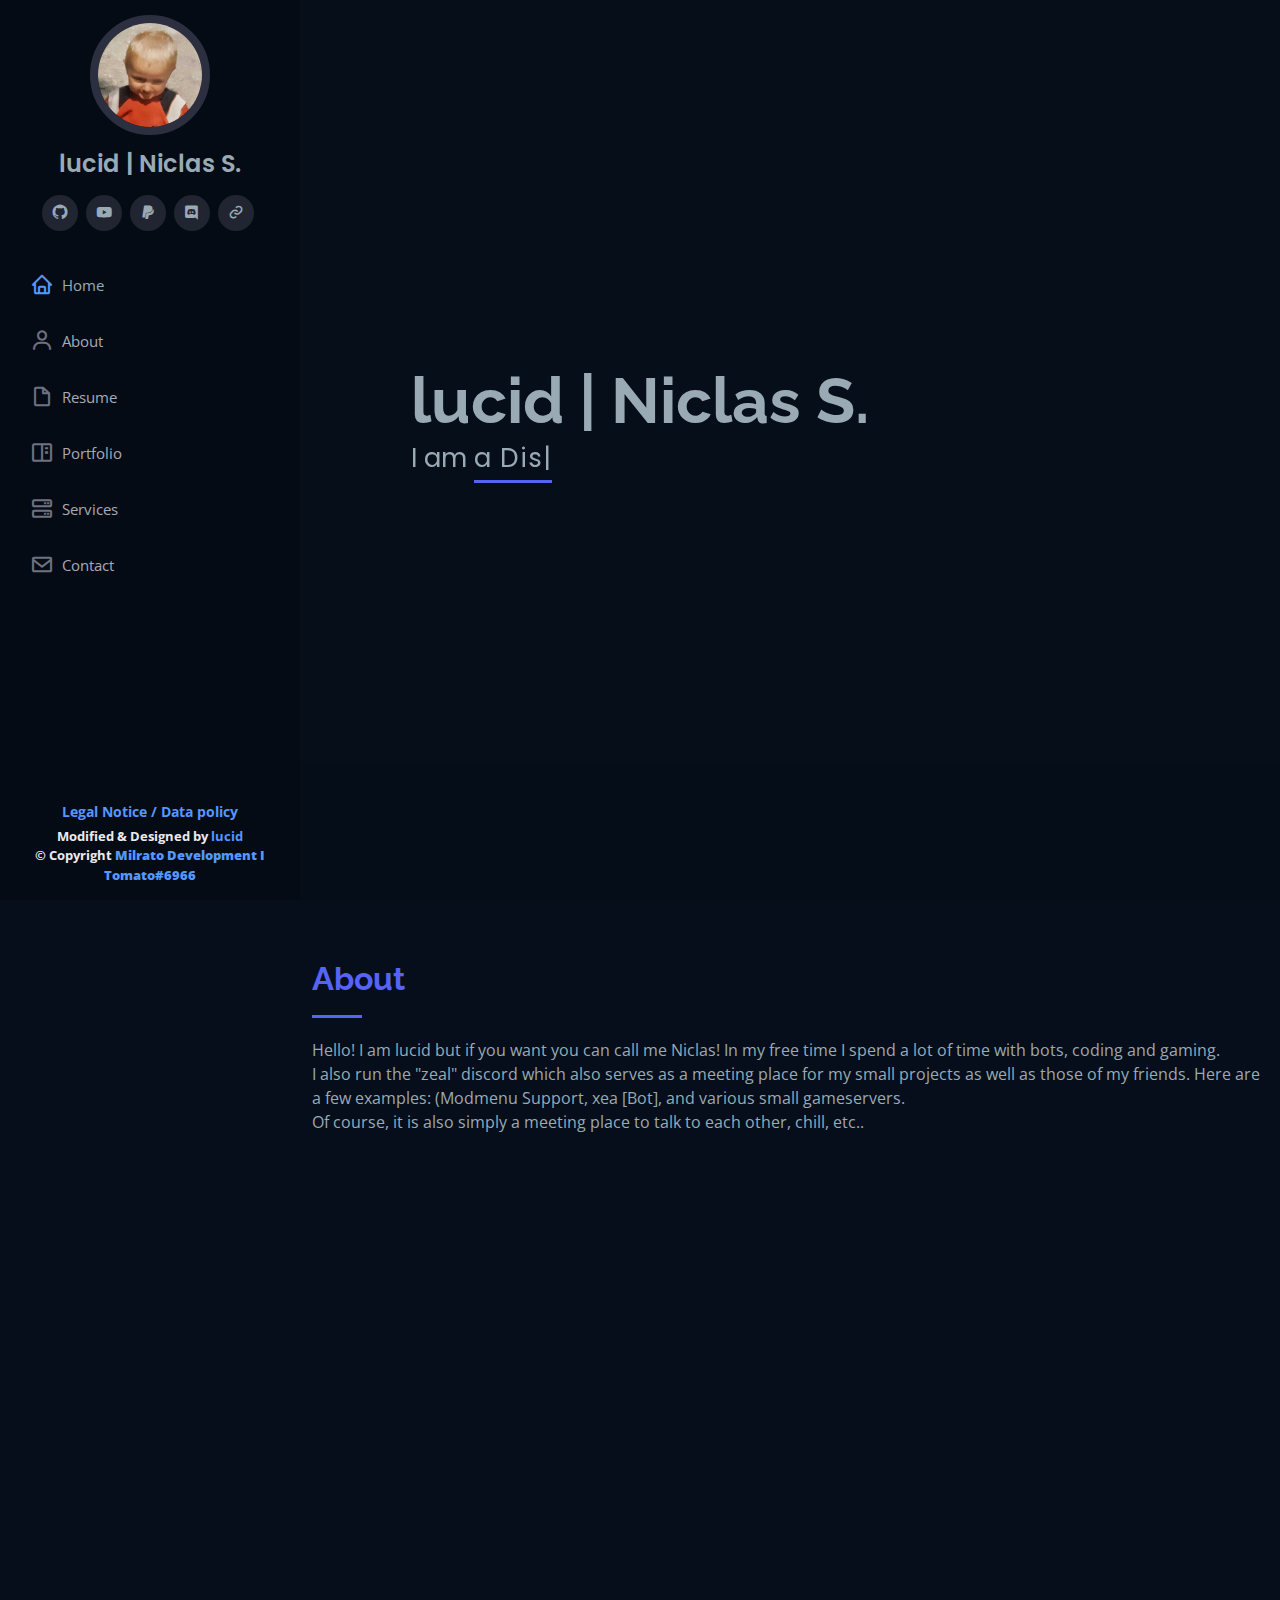
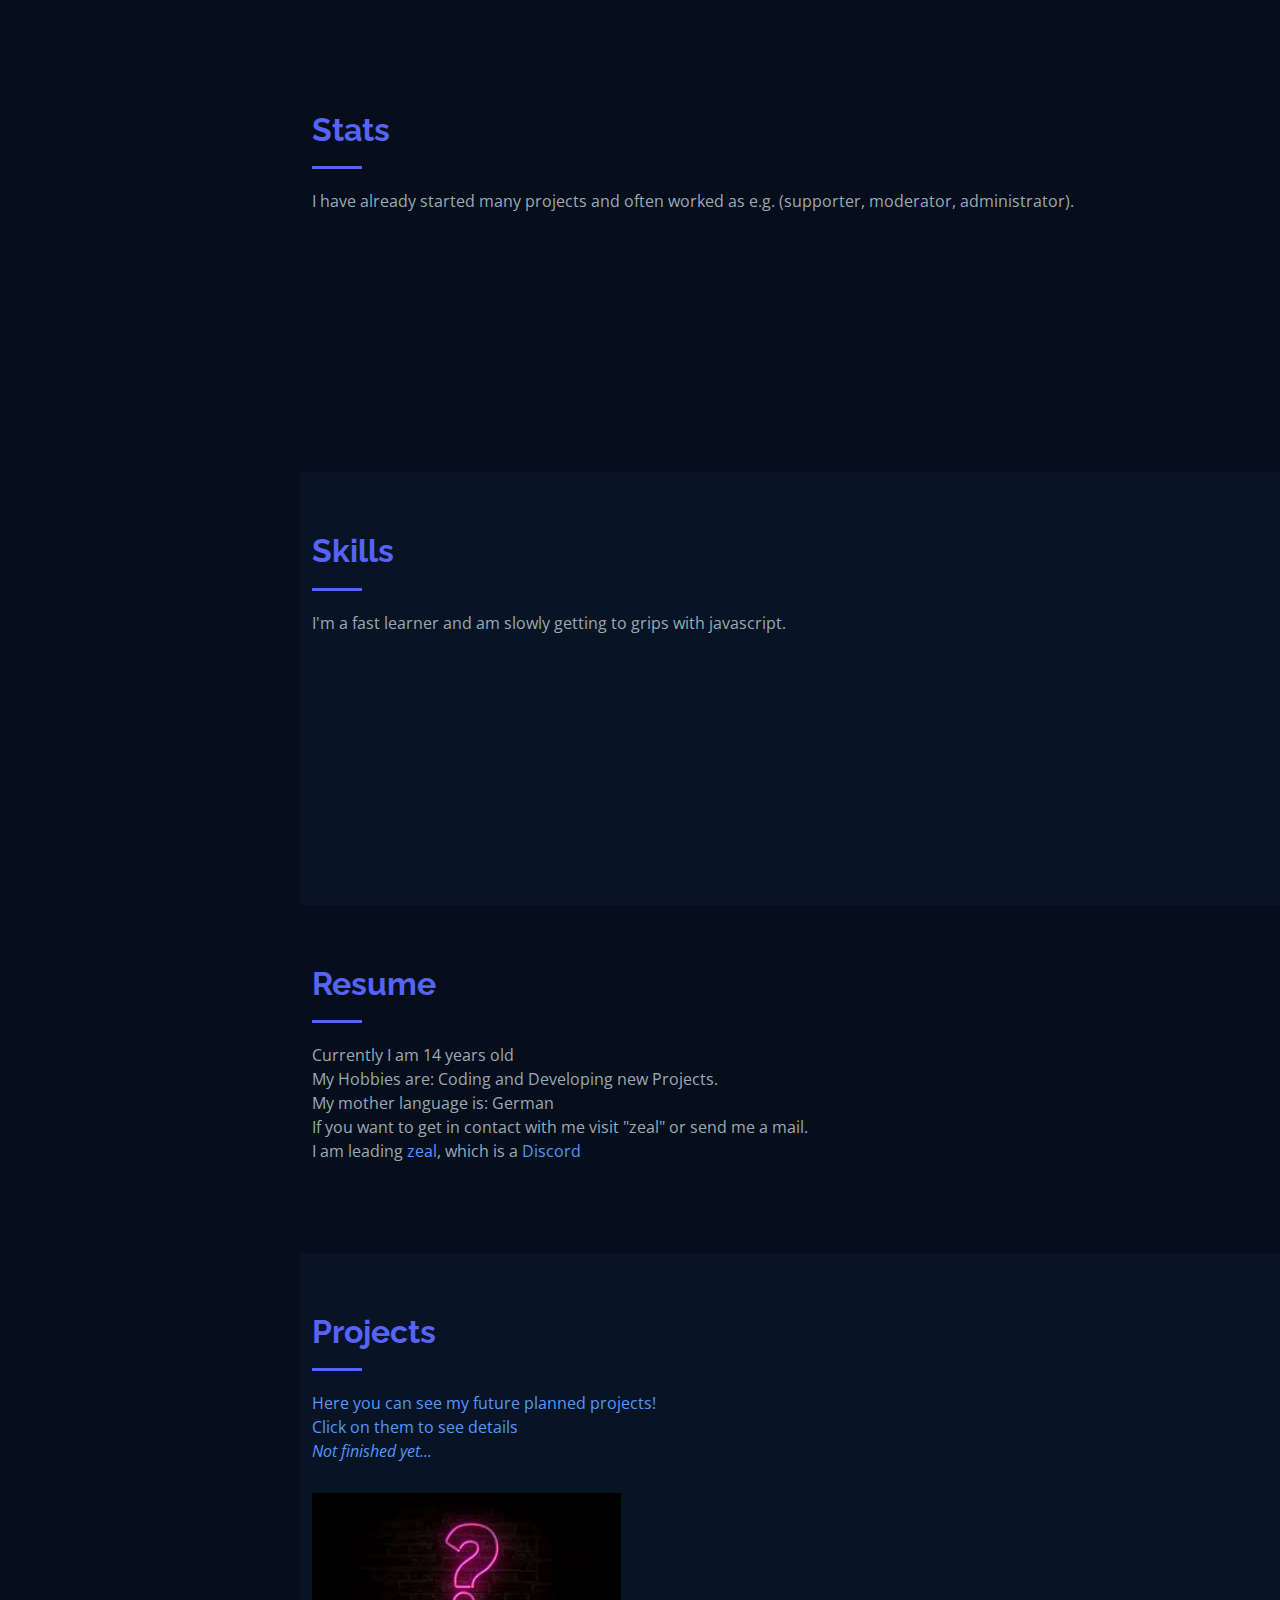
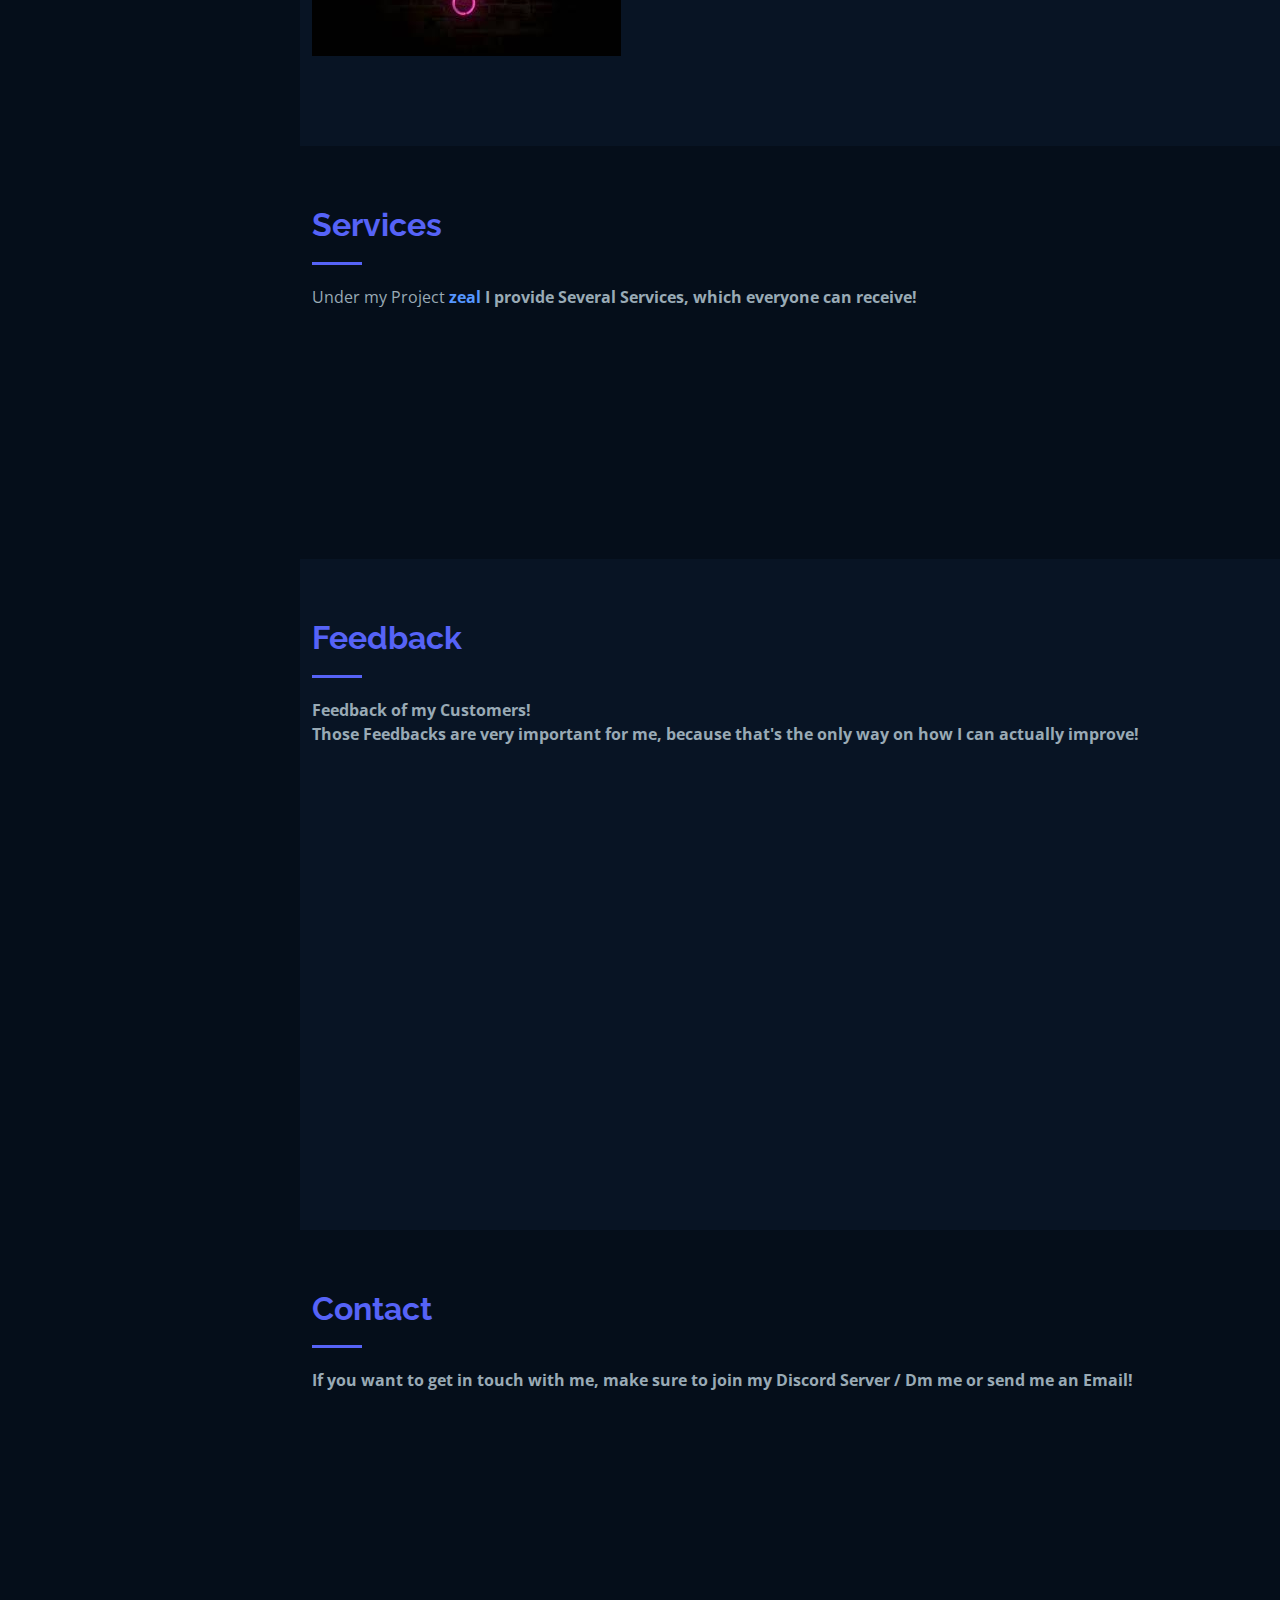
==== commit 71dced10: "Add files via upload" ====
--- a/index.html
+++ b/index.html
@@ -45,7 +45,7 @@
           <a href="https://youtube.com/UCVyh2NwuYv066vMEFLzN4CQ" class="youtube"><i class="bx bxl-youtube"></i></a>
           <a href="paypal.me/zlxcid" class="paypal"><i class=" bx bxl-paypal"></i></a>
           <a href="https://dsc.gg/zeal" class="discord"><i class="bx bxl-discord"></i></a>
-          <a href="https://zeal-dc-de" class="websites"><i class="bx bxl-globe"></i></a>
+          <a href="https://zeal-dc-de" class="websites"><i class="bx bx-link"></i></a>
         </div>
       </div>
 
@@ -105,7 +105,7 @@
                 <ul>
                   <li><i class="bx bxl-chevron-right"></i> <strong>Age:</strong> <span>14</span></li>
                   <li><i class="bx bxl-chevron-right"></i> <strong>Degree:</strong> <span>I am about to graduate from high school </span></li>
-                  <li><i class="bx bxl-chevron-right"></i> <strong>Email:</strong> <span><a href="mailto:zeal.dc@aol.com">spechtniclas07@gmail.com</a></span></li>
+                  <li><i class="bx bxl-chevron-right"></i> <strong>Email:</strong> <span><a href="mailto:spechtniclas07@gmail.com">spechtniclas07@gmail.com</a></span></li>
                 </ul>
               </div>
             </div>
@@ -137,7 +137,7 @@
 
           <div class="col-lg-3 col-md-6 d-md-flex align-items-md-stretch" data-aos="fade-up">
             <div class="count-box">
-              <i class="bi bi-emoji-smile"></i>
+              <i class="bx bx-plus"></i>
               <span data-purecounter-start="0" data-purecounter-end="350" data-purecounter-duration="1" class="purecounter"></span>
               <p><strong>Happy Clients</strong> of from my and other projects</p>
             </div>
@@ -145,7 +145,7 @@
 
           <div class="col-lg-3 col-md-6 d-md-flex align-items-md-stretch" data-aos="fade-up" data-aos-delay="100">
             <div class="count-box">
-              <i class="bi bi-journal-richtext"></i>
+              <i class="bx bx-server"></i>
               <span data-purecounter-start="0" data-purecounter-end="25" data-purecounter-duration="1" class="purecounter"></span>
               <p><strong>Projects</strong> which I have started or helped with</p>
             </div>
@@ -153,7 +153,7 @@
 
           <div class="col-lg-3 col-md-6 d-md-flex align-items-md-stretch" data-aos="fade-up" data-aos-delay="200">
             <div class="count-box">
-              <i class="bi bi-headset"></i>
+              <i class="bx bx-user"></i>
               <span data-purecounter-start="0" data-purecounter-end="750" data-purecounter-duration="1" class="purecounter"></span>
               <p><strong>Hours Of Support</strong> on Discord</p>
             </div>
@@ -161,7 +161,7 @@
 
           <div class="col-lg-3 col-md-6 d-md-flex align-items-md-stretch" data-aos="fade-up" data-aos-delay="300">
             <div class="count-box">
-              <i class="bi bi-sd-card"></i>
+              <i class="bx bx-file-blank"></i>
               <span data-purecounter-start="0" data-purecounter-end="1032" data-purecounter-duration="1" class="purecounter"></span>
               <p><strong>GB of File</strong>storage used for my Projects</p>
             </div>
@@ -284,12 +284,12 @@
 
         <div class="section-title">
           <h2>Services</h2>
-          <p>Under my Project <strong><a href="https://milrato.dev">zeal</a> I provide Several Services, which everyone can receive!</p>
+          <p>Under my Project <strong><a href="https://dsc.gg/zeal">zeal</a> I provide Several Services, which everyone can receive!</p>
         </div>
 
         <div class="row">
           <div class="col-lg-4 col-md-6 icon-box" data-aos="fade-up">
-            <div class="icon"><i class="bx bxl-bookmark-check"></i></div>
+            <div class="icon"><i class="bx bxl-chevron-right"></i></div>
             <h4 class="title"><a href="https://dsc.gg/zeal" target="_blank">Free Discordbot Hosting</a></h4>
             <p class="description">Soon you can host your own bots for free with me! More information will follow soon.</p>
           </div>
@@ -383,7 +383,7 @@
           <div class="col-lg-5 d-flex align-items-stretch">
             <div class="info">
               <div class="email">
-                <i class="bxl-globe "></i>
+                <i class="bx bx-plus"></i>
                 <h4>Discord-Tag:</h4>
                 <p style="font-size: 24px;">
                     <kbd>トール#0002</kbd>
@@ -391,15 +391,15 @@
               </div>
 
               <div class="email">
-                <i class="bx-envelope"></i>
+                <i class="bx bx-link"></i>
                 <h4>Email:</h4>
                 <p style="font-size: 24px;">
-                    <kbd>zeal.dc@aol.com</kbd>
+                    <kbd>spechtniclas07@gmail.com</kbd>
                 </p> 
               </div>
 
               <div class="phone">
-                <i class="bxl bxl-discord"></i>
+                <i class="bx bxl-discord"></i>
                 <h4>Discord-Server:</h4>
                 <p><a href="https://dsc.gg/zeal" target="_blank" class="btn btn-primary">Join Server</a></p>
               </div>
@@ -457,4 +457,4 @@
   </script>
 </body>
 
-</html>
+</html>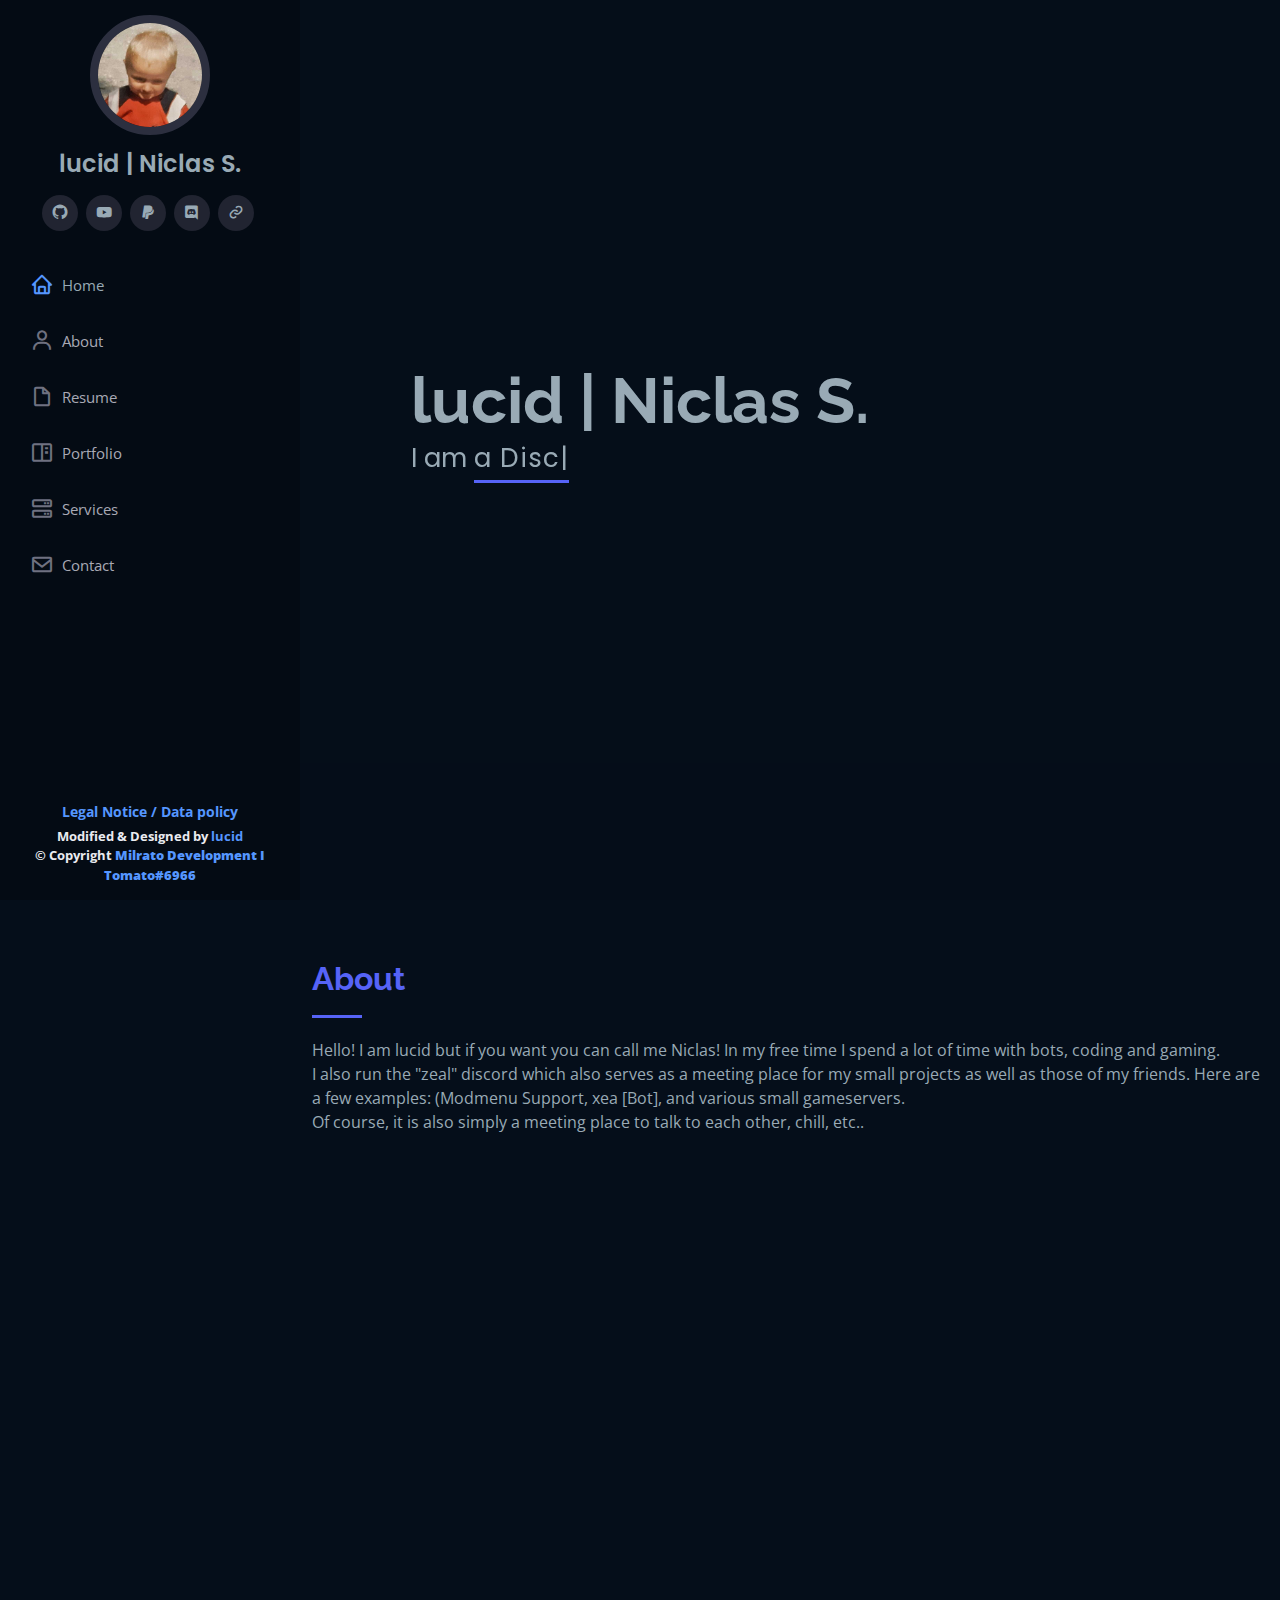
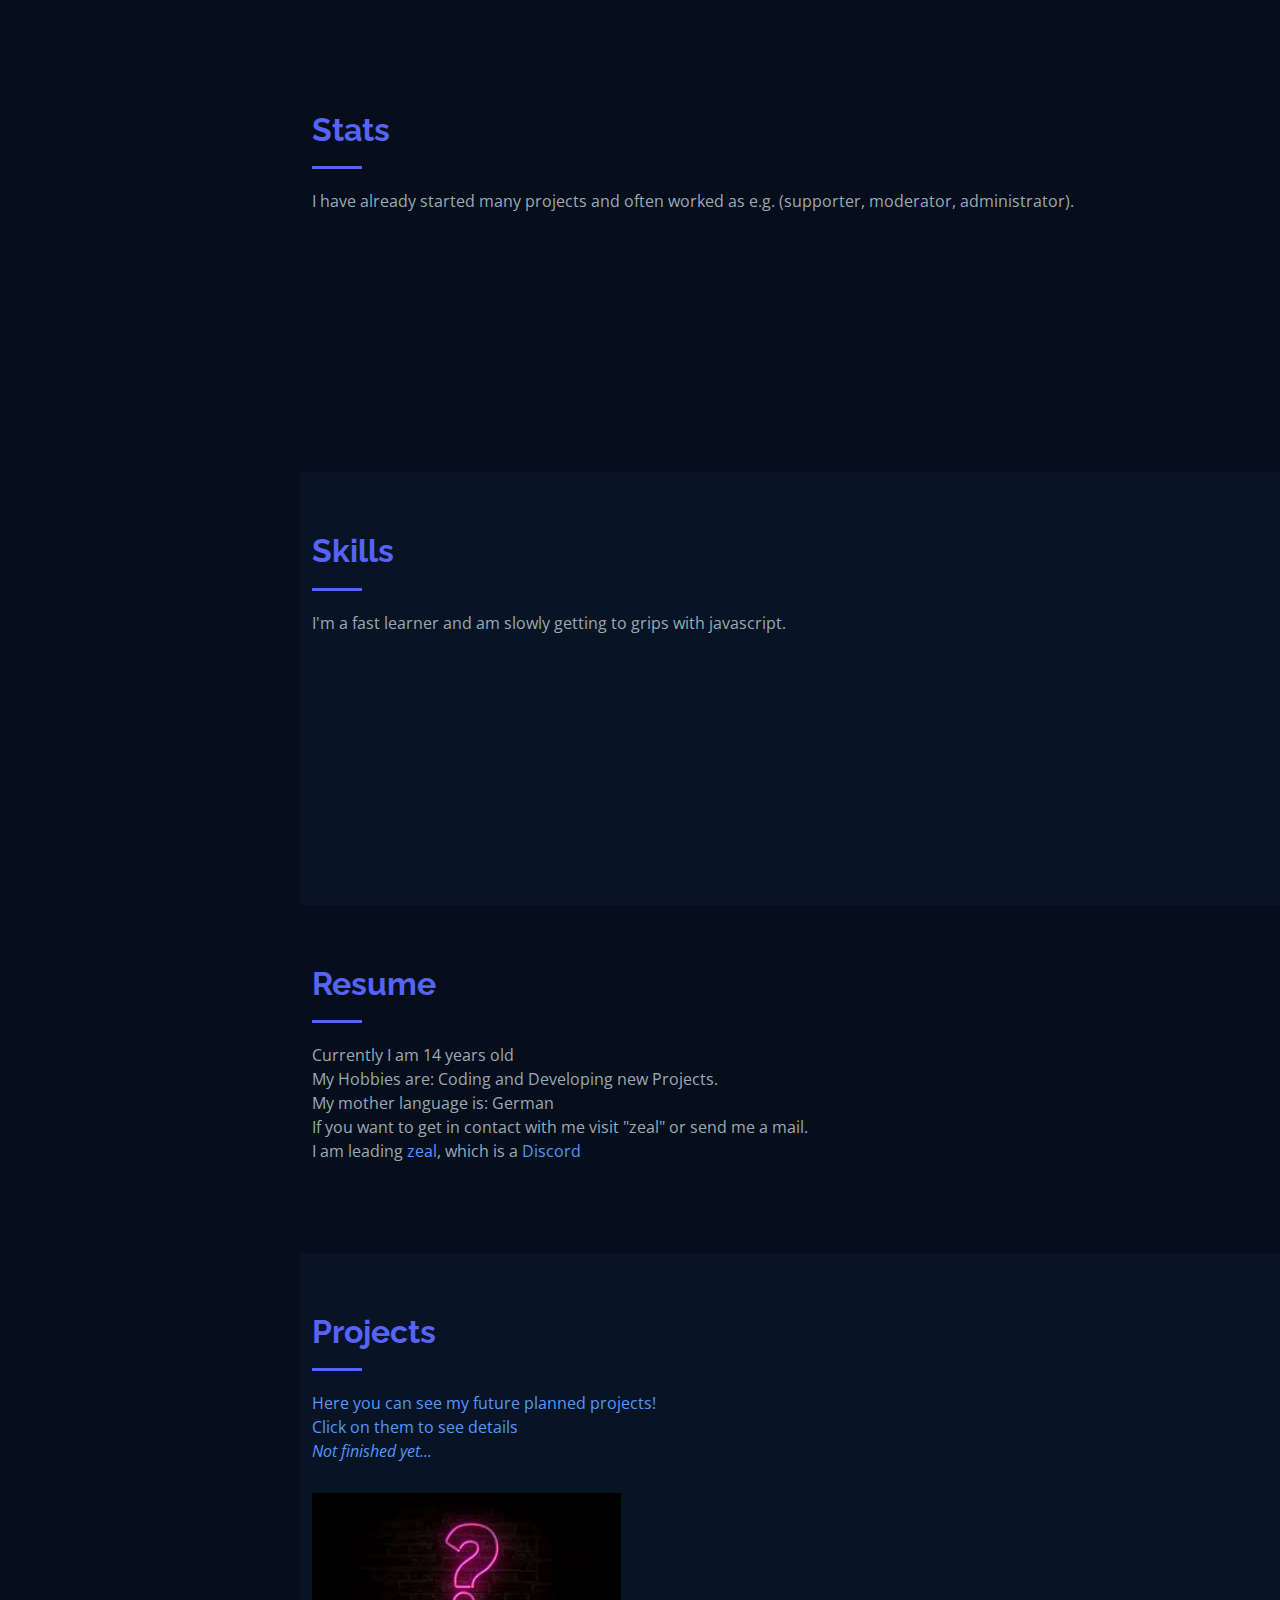
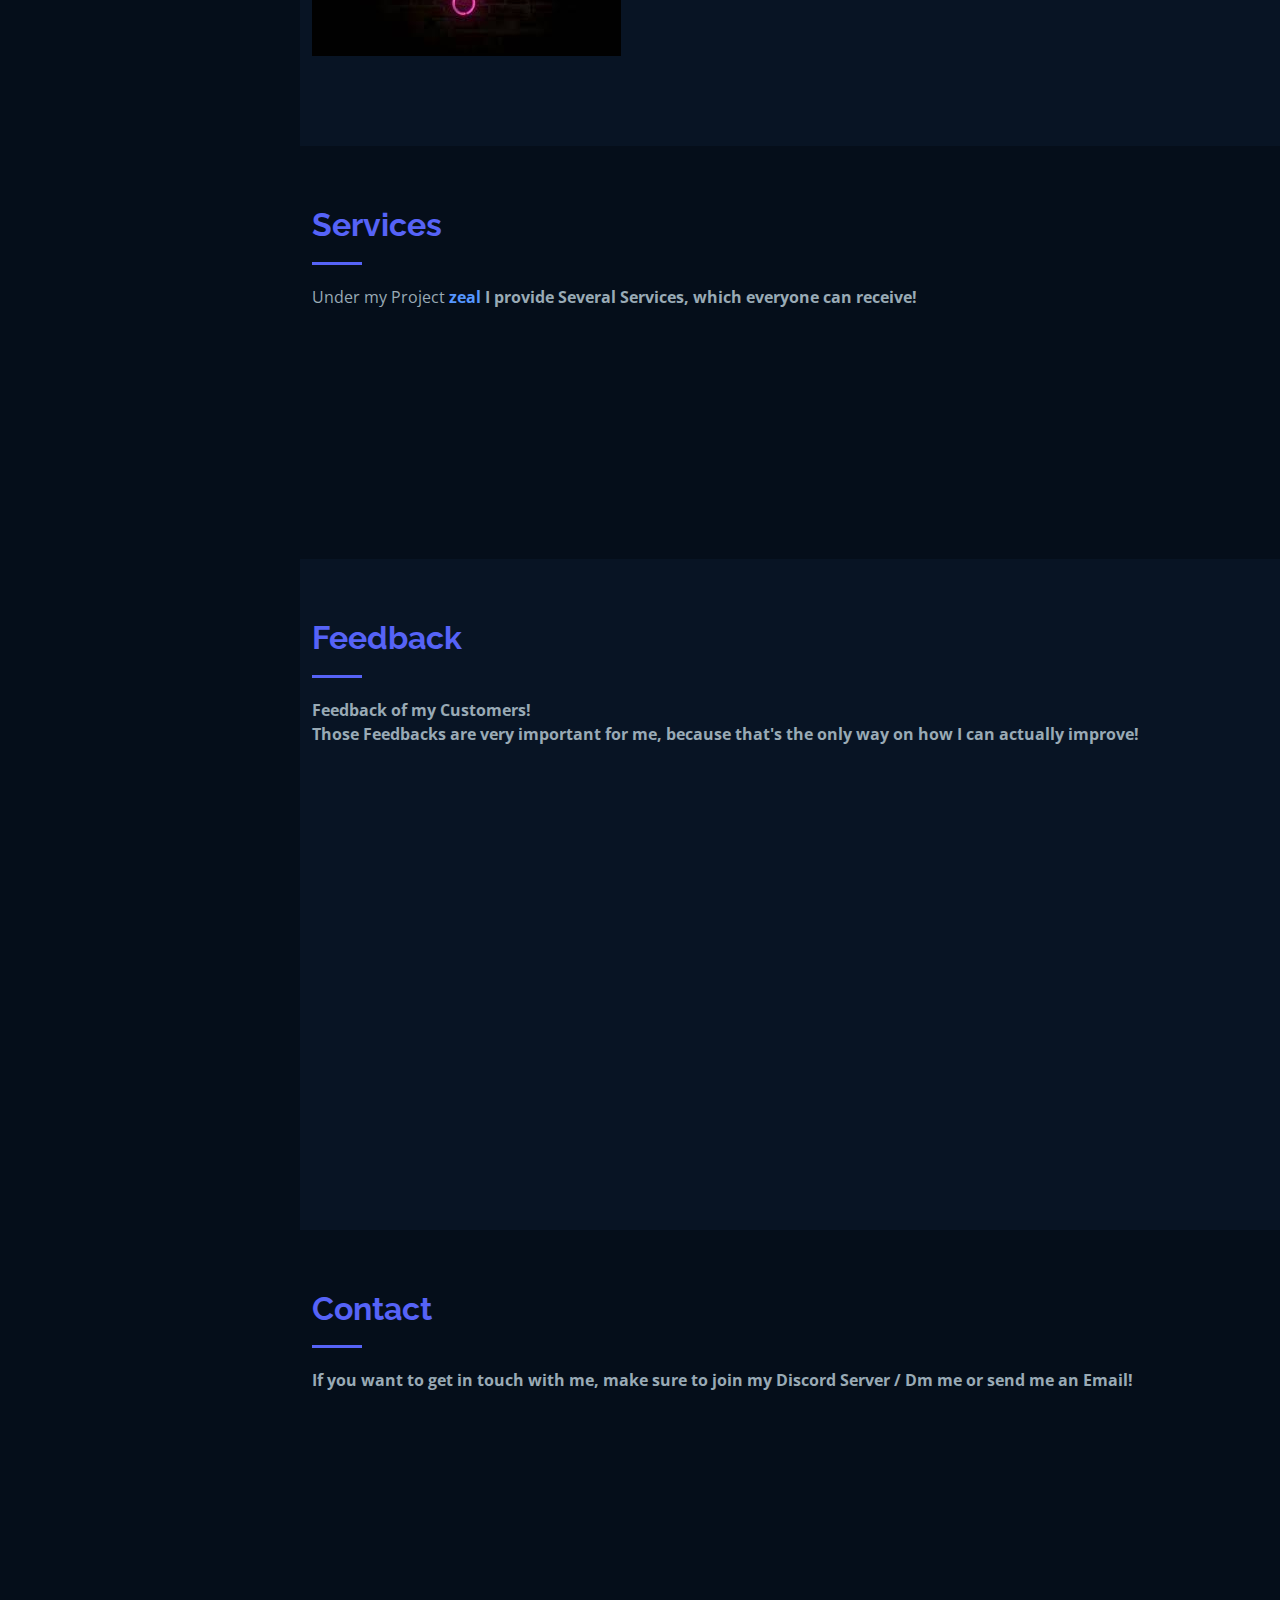
==== commit 8bd116be: "Add files via upload" ====
--- a/index.html
+++ b/index.html
@@ -43,7 +43,7 @@
         <div class="social-links mt-3 text-center">
           <a href="https://github.com/zlucid" class="github"><i class="bx bxl-github"></i></a>
           <a href="https://youtube.com/UCVyh2NwuYv066vMEFLzN4CQ" class="youtube"><i class="bx bxl-youtube"></i></a>
-          <a href="paypal.me/zlxcid" class="paypal"><i class=" bx bxl-paypal"></i></a>
+          <a href="https://paypal.me/zlxcid" class="paypal"><i class=" bx bxl-paypal"></i></a>
           <a href="https://dsc.gg/zeal" class="discord"><i class="bx bxl-discord"></i></a>
           <a href="https://zeal-dc-de" class="websites"><i class="bx bx-link"></i></a>
         </div>
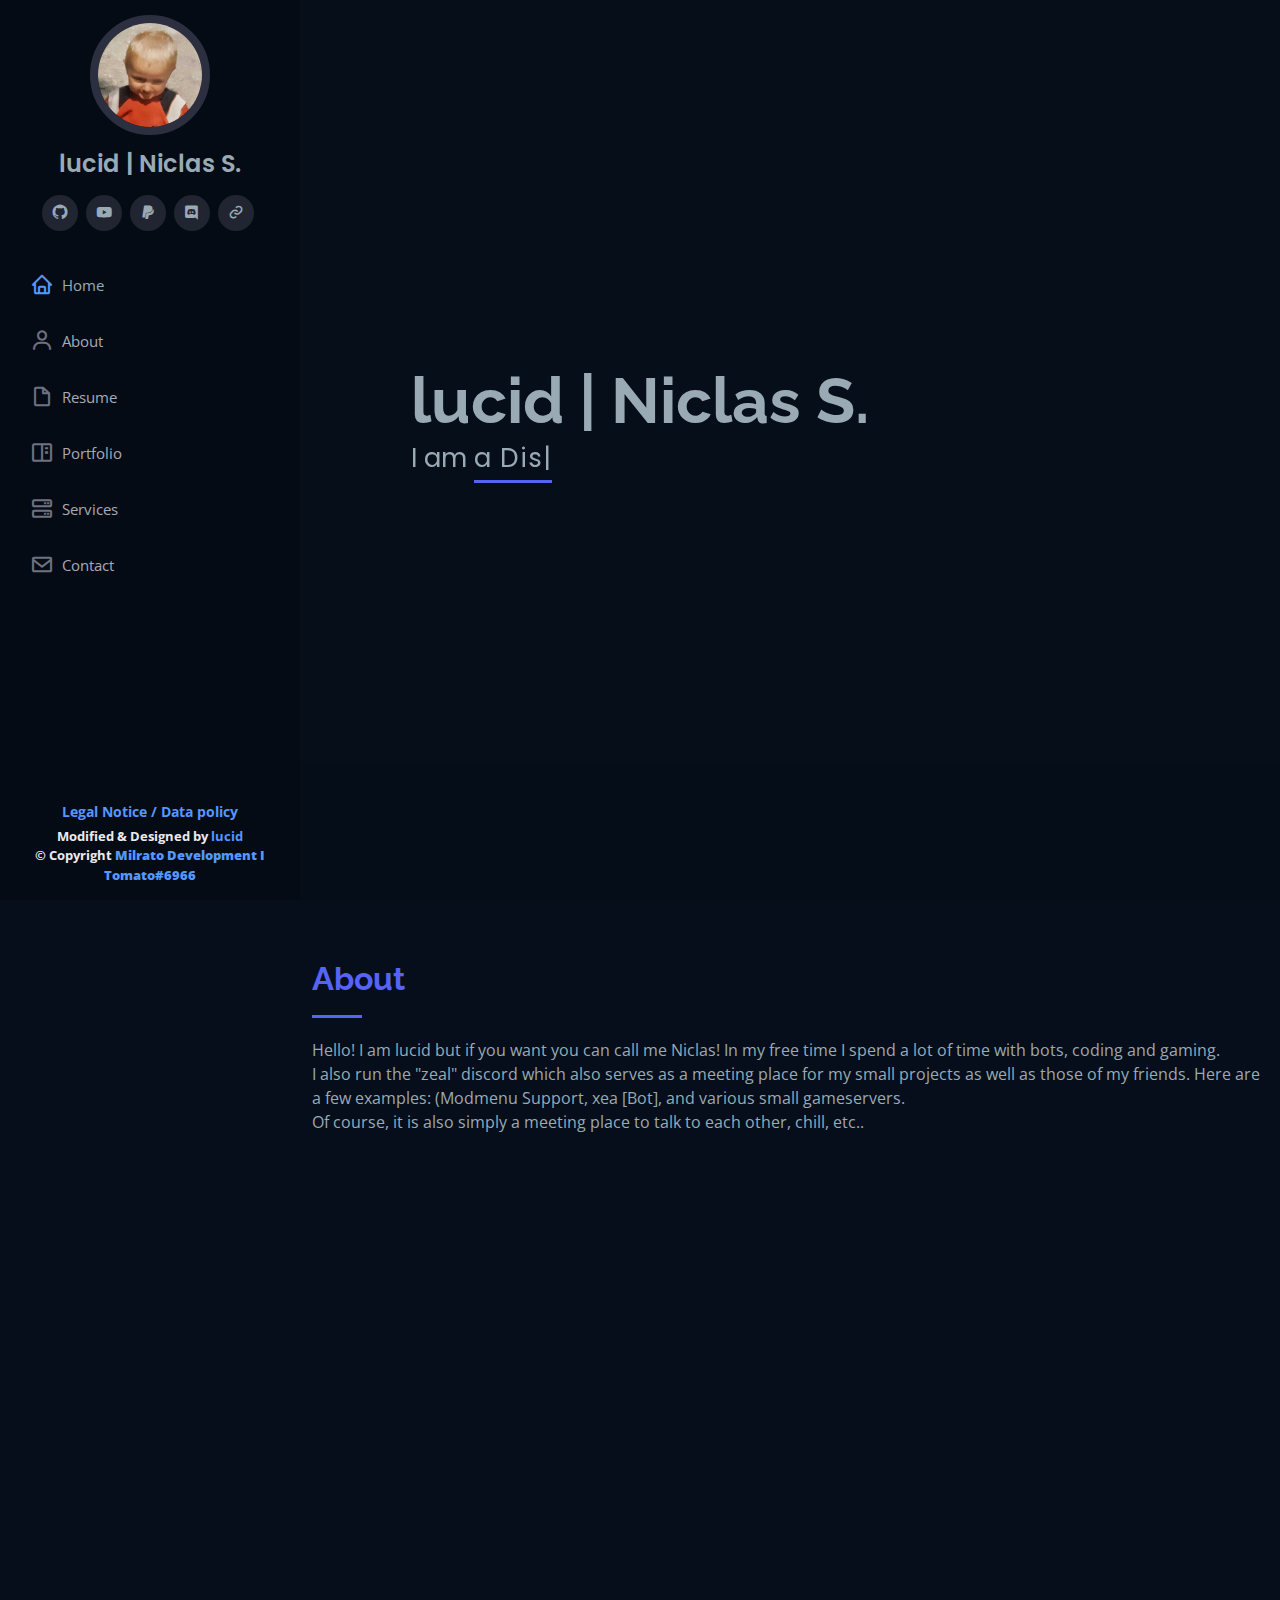
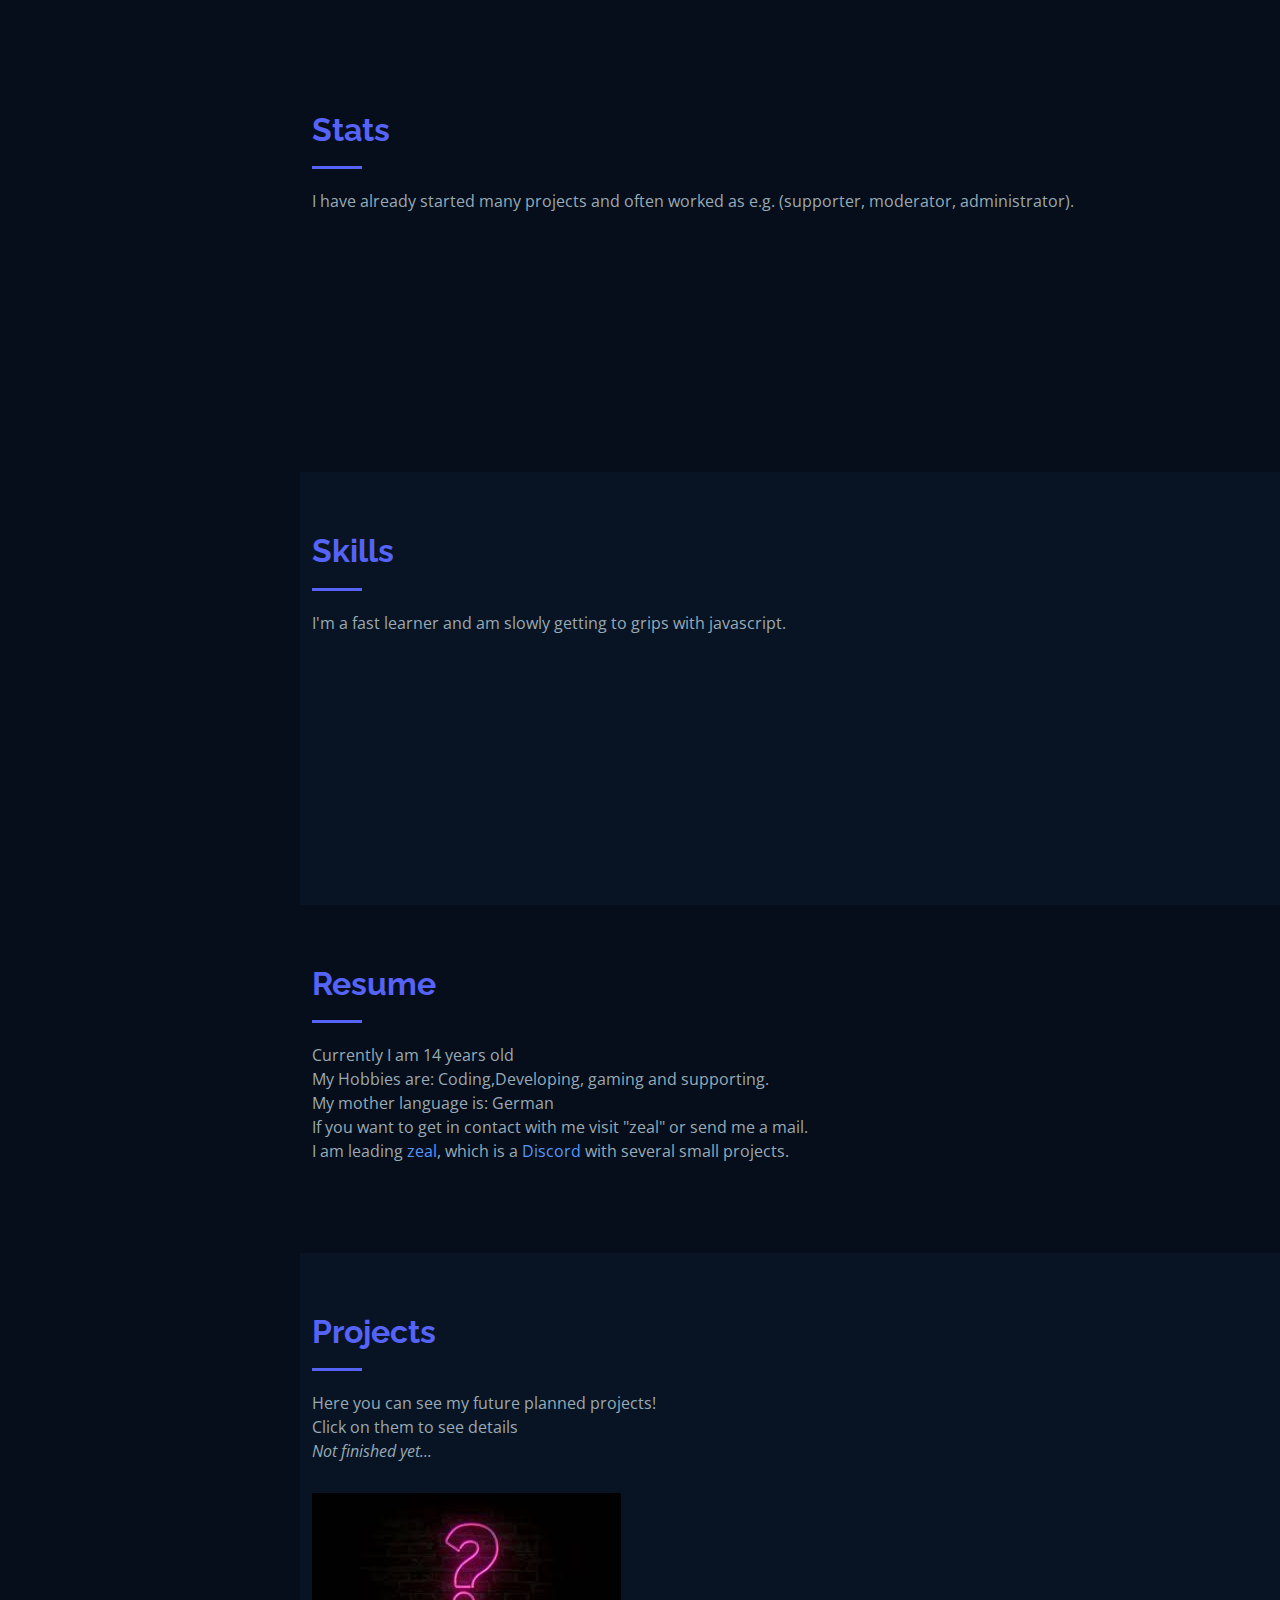
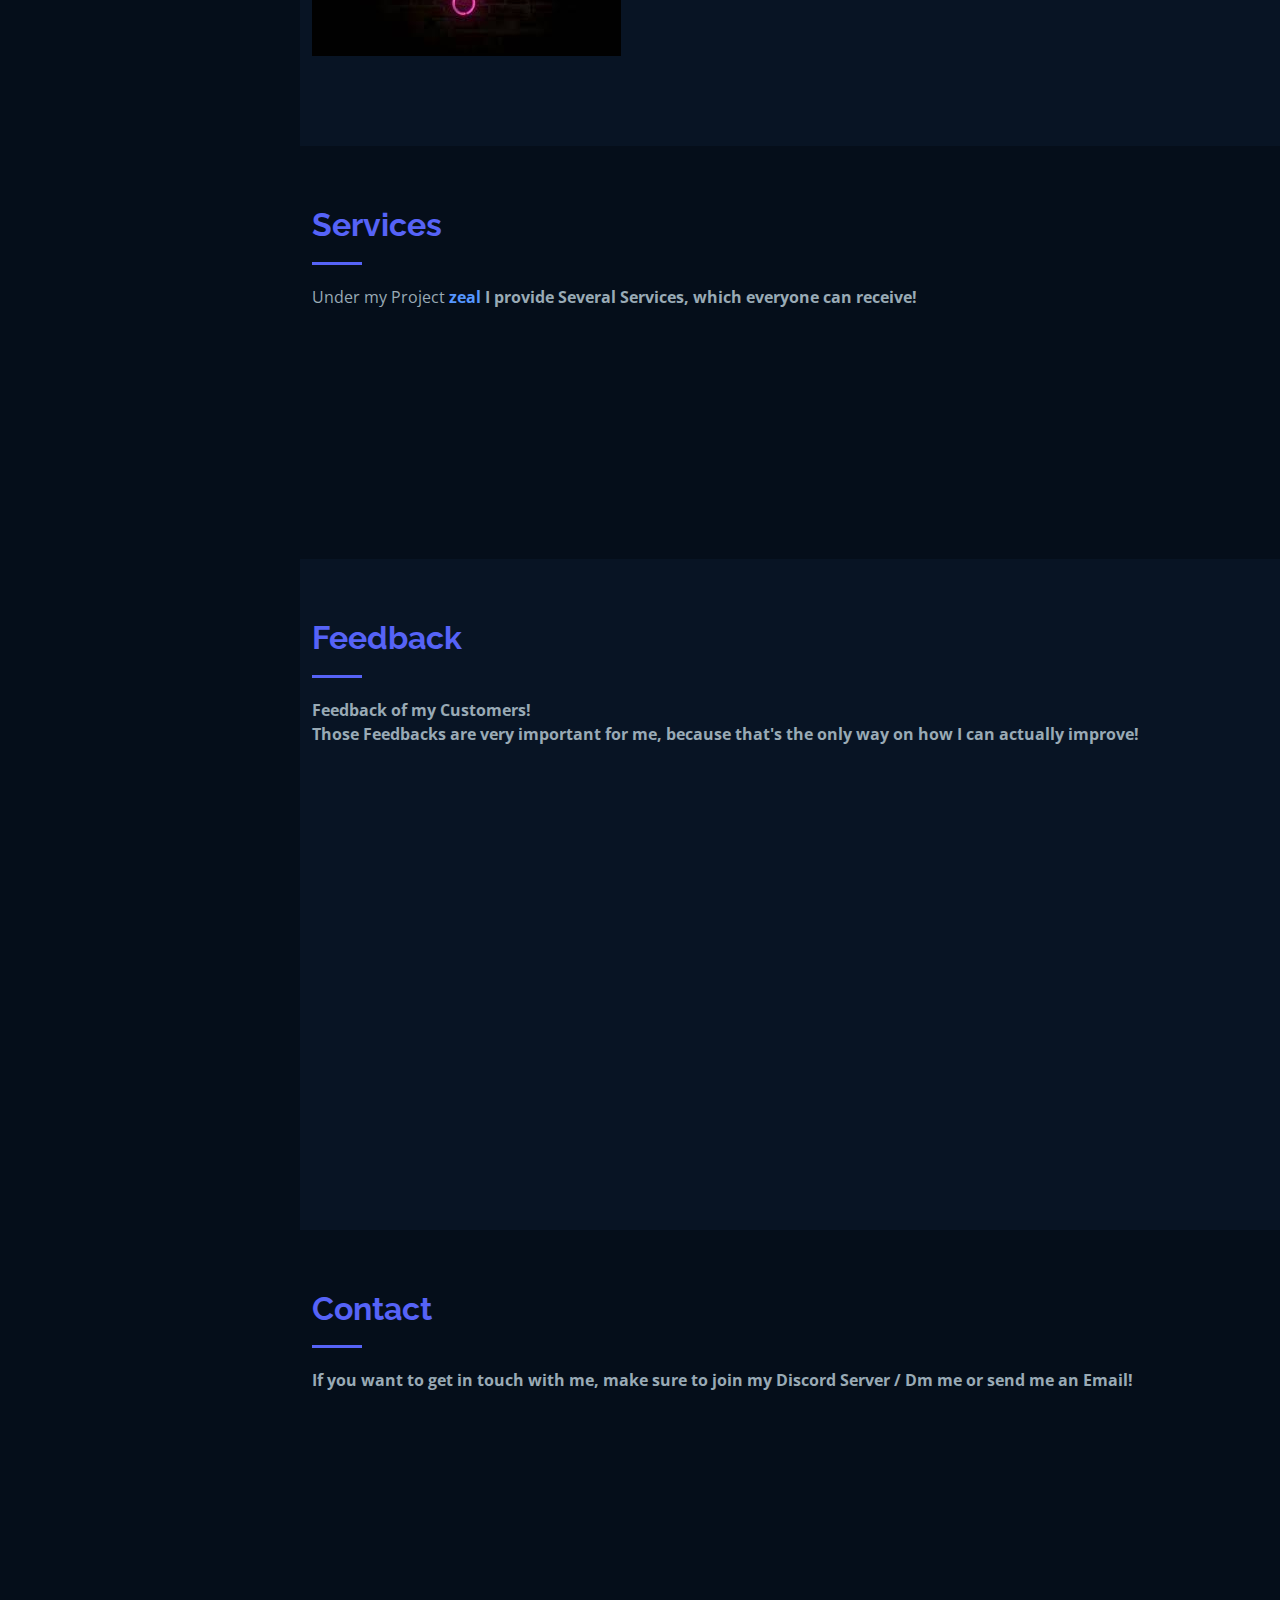
==== commit 3a5c58ab: "Add files via upload" ====
--- a/index.html
+++ b/index.html
@@ -42,7 +42,7 @@
         <h1 class="text-light"><a href="index.html">lucid | Niclas S.</a></h1>
         <div class="social-links mt-3 text-center">
           <a href="https://github.com/zlucid" class="github"><i class="bx bxl-github"></i></a>
-          <a href="https://youtube.com/UCVyh2NwuYv066vMEFLzN4CQ" class="youtube"><i class="bx bxl-youtube"></i></a>
+          <a href="https://www.youtube.com/channel/UCVyh2NwuYv066vMEFLzN4CQ" class="youtube"><i class="bx bxl-youtube"></i></a>
           <a href="https://paypal.me/zlxcid" class="paypal"><i class=" bx bxl-paypal"></i></a>
           <a href="https://dsc.gg/zeal" class="discord"><i class="bx bxl-discord"></i></a>
           <a href="https://zeal-dc-de" class="websites"><i class="bx bx-link"></i></a>
@@ -105,7 +105,7 @@
                 <ul>
                   <li><i class="bx bxl-chevron-right"></i> <strong>Age:</strong> <span>14</span></li>
                   <li><i class="bx bxl-chevron-right"></i> <strong>Degree:</strong> <span>I am about to graduate from high school </span></li>
-                  <li><i class="bx bxl-chevron-right"></i> <strong>Email:</strong> <span><a href="mailto:spechtniclas07@gmail.com">spechtniclas07@gmail.com</a></span></li>
+                  <li><i class="bx bxl-chevron-right"></i> <strong>Email:</strong> <span><a href="lucid.business.dc@gmail.com ">lucid.business.dc@gmail.com </a></span></li>
                 </ul>
               </div>
             </div>
@@ -154,7 +154,7 @@
           <div class="col-lg-3 col-md-6 d-md-flex align-items-md-stretch" data-aos="fade-up" data-aos-delay="200">
             <div class="count-box">
               <i class="bx bx-user"></i>
-              <span data-purecounter-start="0" data-purecounter-end="750" data-purecounter-duration="1" class="purecounter"></span>
+              <span data-purecounter-start="0" data-purecounter-end="950" data-purecounter-duration="1" class="purecounter"></span>
               <p><strong>Hours Of Support</strong> on Discord</p>
             </div>
           </div>
@@ -245,10 +245,11 @@
         <div class="section-title">
           <h2>Resume</h2>
           <p>Currently I am 14 years old</p>
-          <p>My Hobbies are: Coding and Developing new Projects.</p>
+          <p>My Hobbies are: Coding,Developing, gaming and supporting.</p>
           <p>My mother language is: German</p>
           <p>If you want to get in contact with me visit "zeal" or send me a mail.</p>
-          <p>I am leading <a href="https://zeal-dc.de" target="_blank">zeal</a>, which is a <a href="https://dsc.gg/zeal" target="_blank">Discord</p>
+          <p>I am leading <a href="https://zeal-dc.de" target="_blank">zeal</a>, which is a <a href="https://dsc.gg/zeal" target="_blank">Discord</a> with several small projects.</p>
+          <p>
         </div>
 
        
@@ -269,8 +270,7 @@
             <div class="portfolio-wrap">
               <img src="assets/img/portfolio/portfolio-3.jpg" class="img-fluid" alt="">
               <div class="portfolio-links">
-                <a href="assets/img/portfolio/portfolio-3.jpg" data-gallery="portfolioGallery" class="portfolio-lightbox" title="Others 1: <a href='https:dsc.gg/zeal' target='_blank'>Free Bothosting</a><br />My own Free Bothosting" description="Something else"><i class="bx bx-plus"></i></a>
-                <a href="projects/portfolio-details.html" title="More Details"><i class="bx bx-link"></i></a>
+                <a href="assets/img/portfolio/portfolio-3.jpg" data-gallery="portfolioGallery" class="portfolio-lightbox" title="Others 1: <a href='https://panel.zeal-dc.de' target='_blank'>Free Bothosting</a><br />My own Free Bothosting" description="Something else"><i class="bx bx-plus"></i></a>
               </div>
             </div>
           </div>
@@ -394,7 +394,7 @@
                 <i class="bx bx-link"></i>
                 <h4>Email:</h4>
                 <p style="font-size: 24px;">
-                    <kbd>spechtniclas07@gmail.com</kbd>
+                    <kbd>lucid.business.dc@gmail.com </kbd>
                 </p> 
               </div>
 
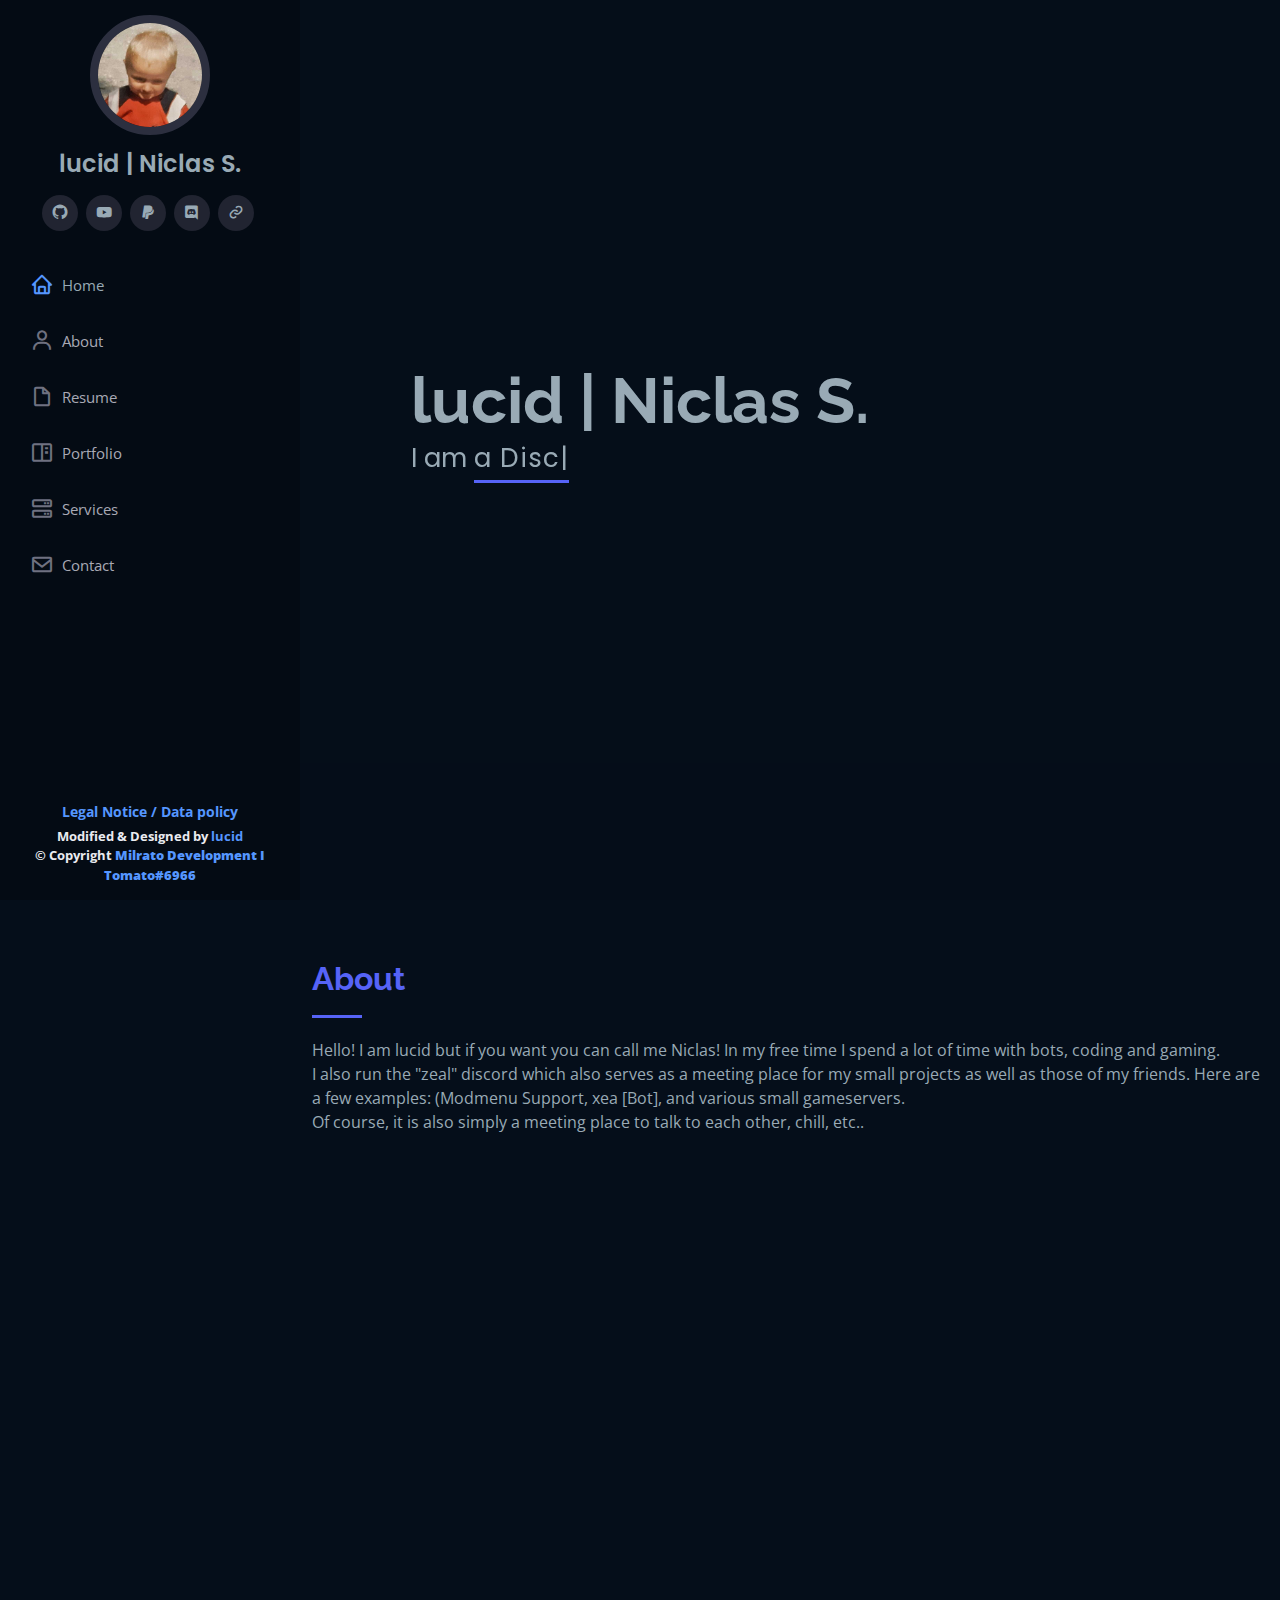
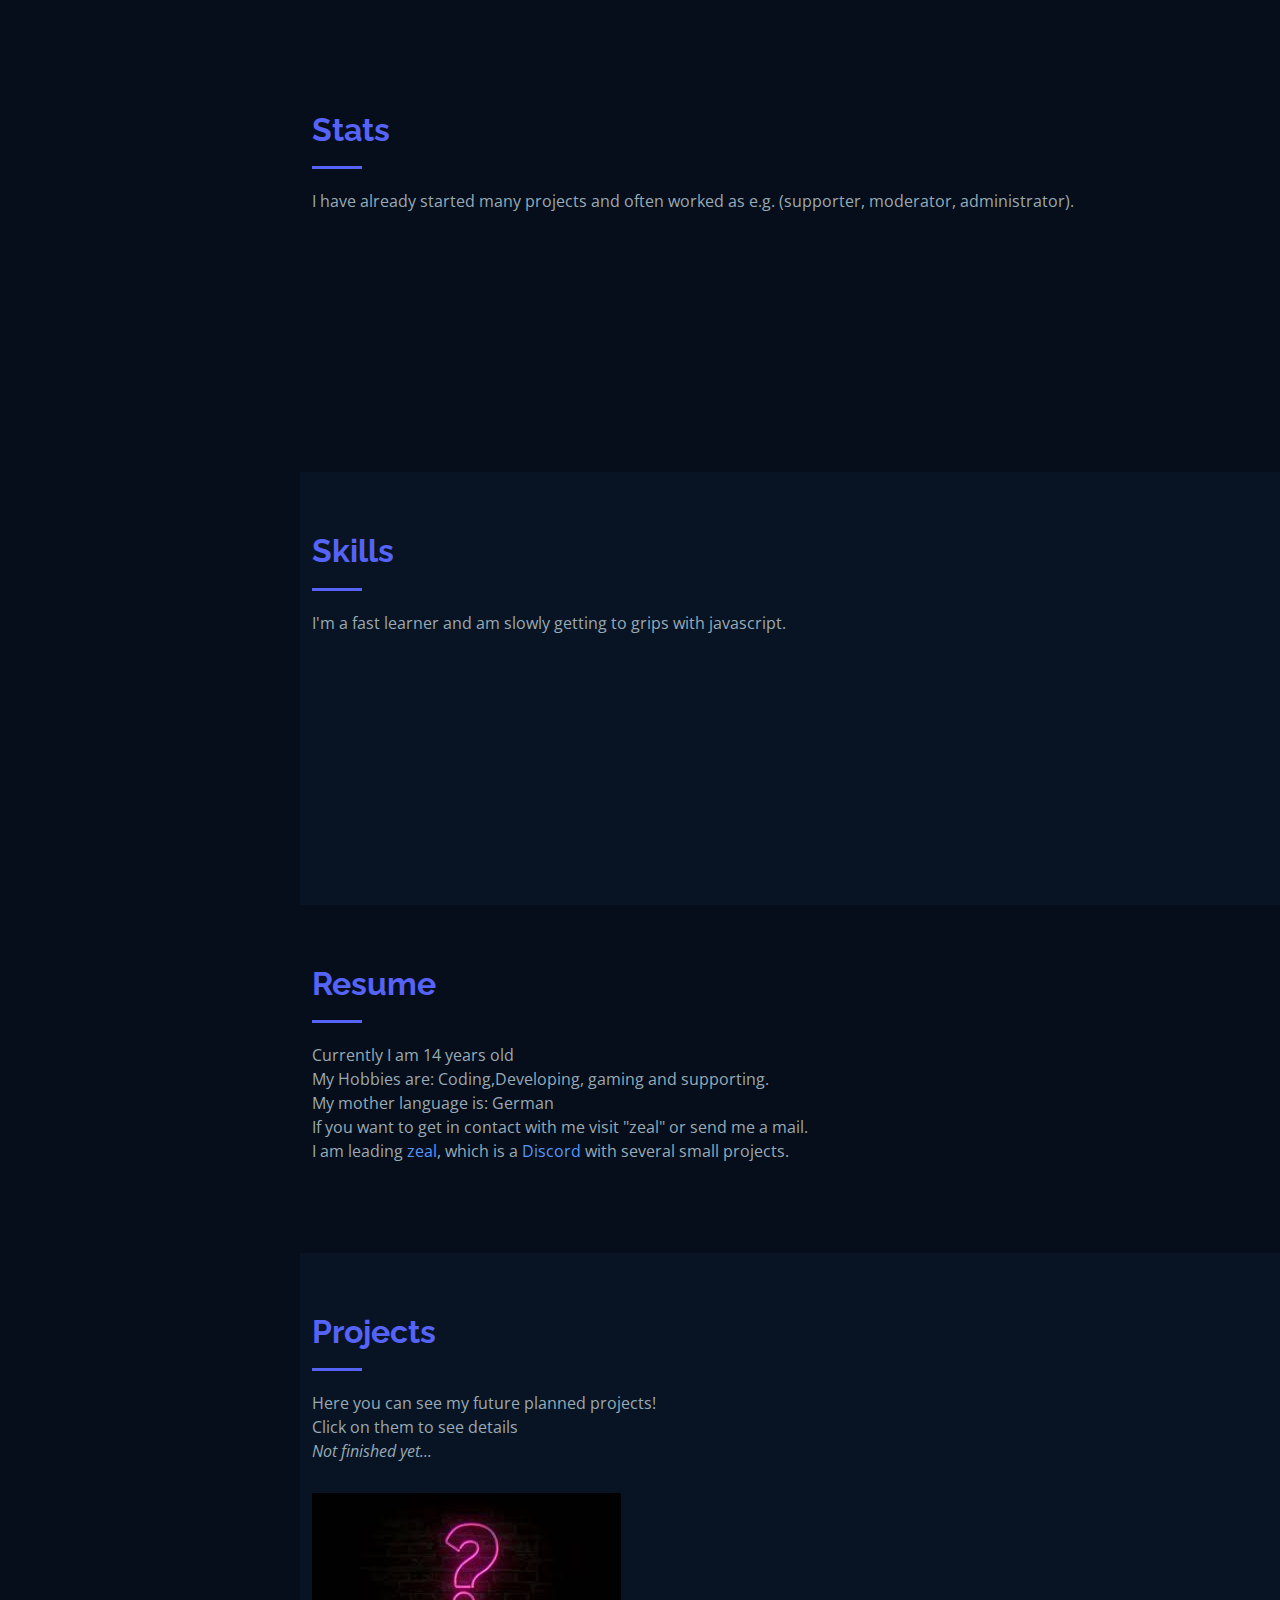
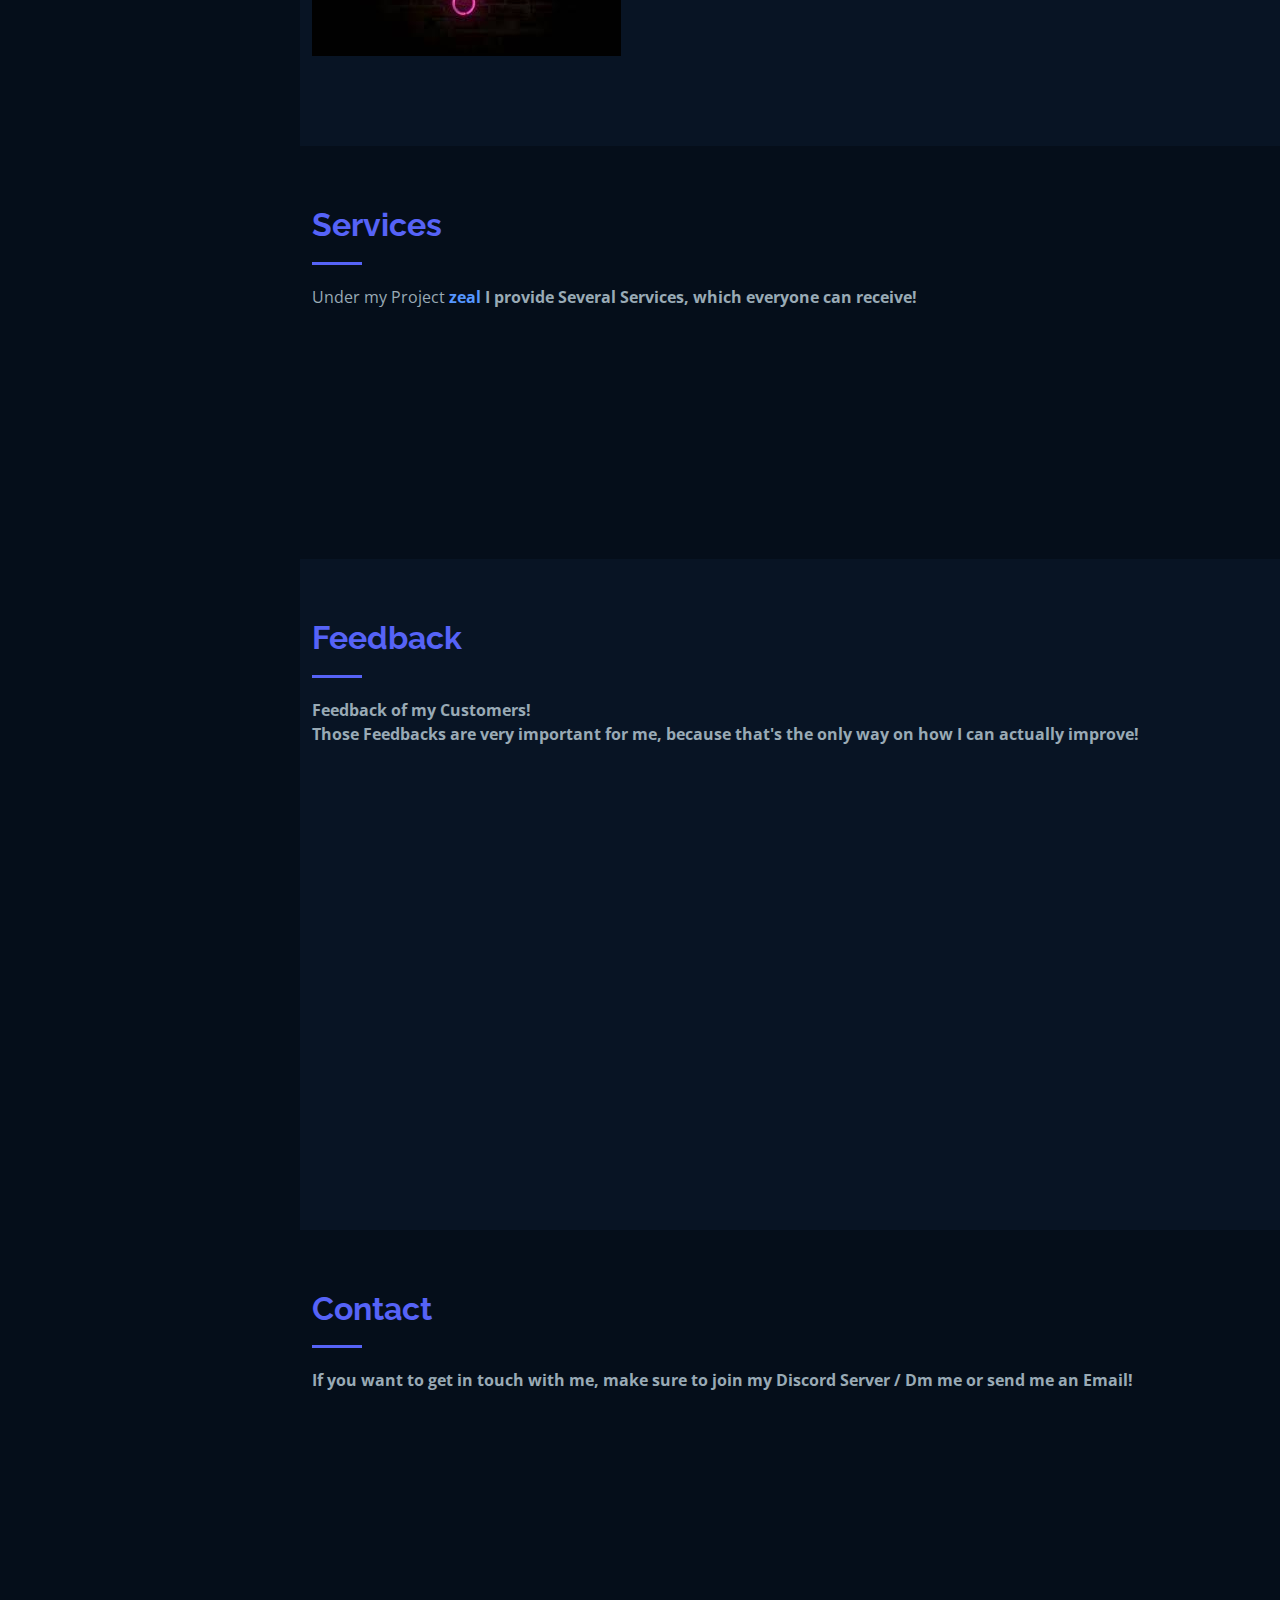
==== commit ca903ab0: "Add files via upload" ====
--- a/index.html
+++ b/index.html
@@ -45,7 +45,7 @@
           <a href="https://www.youtube.com/channel/UCVyh2NwuYv066vMEFLzN4CQ" class="youtube"><i class="bx bxl-youtube"></i></a>
           <a href="https://paypal.me/zlxcid" class="paypal"><i class=" bx bxl-paypal"></i></a>
           <a href="https://dsc.gg/zeal" class="discord"><i class="bx bxl-discord"></i></a>
-          <a href="https://zeal-dc-de" class="websites"><i class="bx bx-link"></i></a>
+          <a href="https://client.zeal-dc.de" class="websites"><i class="bx bx-link"></i></a>
         </div>
       </div>
 
